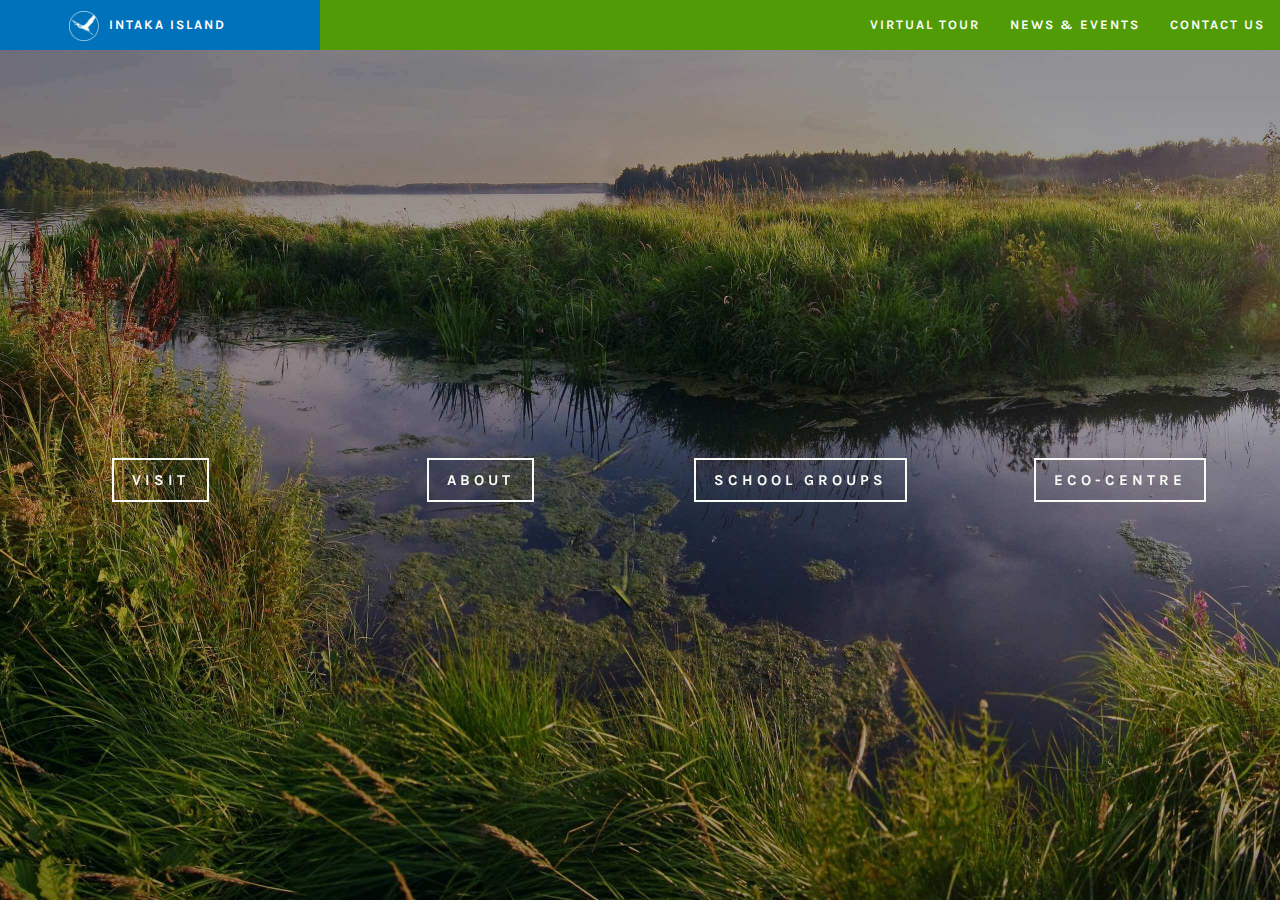
==== index.html @ e0f2b8c0 "update content" ====
<!DOCTYPE html>
<html lang="en">
<head>
  <meta charset="UTF-8">
  <title>Intaka</title>
  <link rel="stylesheet" href="main.min.css">
  <link href="//fonts.googleapis.com/css?family=Montserrat:700|Karla:400,400italic,700,700italic" rel="stylesheet">
  <meta name="viewport" content="width=device-width, initial-scale=1">
  <meta name="description" content="SITE DESCRIPTION HERE">
</head>
<body>
  <nav class="navbar navbar-inverse navbar-fixed-top site-nav" id="main-navbar">
    <div class="container-fluid">
      <div class="navbar-header">
        <a href="#" class="navbar-brand">
          <img src="images/navbar-logo.png" style="width:30px; height: auto; display: inline;  margin: -5px 5px;" alt="">
          Intaka Island
        </a>
      </div>
      <ul class="nav navbar-nav navbar-right">
        <li><a href="#virtual-tour" data-open-pane="visit-pane">Virtual Tour</a></li>
        <li><a href="#" data-open-pane="news-pane" id="link-news-and-events">News &amp; Events</a></li>
        <li><a href="#about-contact-us" data-open-pane="about-pane">Contact Us</a></li>
      </ul>
    </div>
  </nav>

  <div class="overflow-wrapper">
    <div class="no-scroll" id="scroll-wrapper">
      <div class="pane first-pane"  id="visit-pane">
<a class="back-to-main-menu" href="#">
  <img src="images/icon-back.png" class="icon-back" alt="">
  Back to main menu
</a>
<h2 class="pane-title-block">
  <img src="images/icon-prev.png" class="paging-icons prev" alt="" width="16" height="27">
  <a href="#">Visit</a>
  <img src="images/icon-next.png" class="paging-icons next" alt="" width="16" height="27">
</h2>
<div class="pane-content">
  <h3><a href="#information">Visitors Info</a></h3>
  <ul>
    <li><a href="#operating-hours">Operating Hours</a></li>
    <li><a href="#fees">Fees</a></li>
    <li><a href="#directions">Directions</a></li>
  </ul>
  <h3><a href="#become-a-member">Become a member</a></h3>
  <ul>
    <li><a href="#member-intro">Introduction</a></li>
    <li><a href="#application">Application Form</a></li>
  </ul>
  <h3><a href="#virtual-tour">Virtual Tour</a></h3>
  <h3><a href="#things-to-do">Things to Do</a></h3>
  <ul>
    <li><a href="#boat-trips">Boat Trips</a></li>
    <li><a href="#floating-island">Floating Island</a></li>
    <li><a href="#lapa">Lapa</a></li>
    <li><a href="#bird-mountain">Bird Mountain</a></li>
    <li><a href="#bird-hides">Bird Hides</a></li>
    <li><a href="#indigenous-garden">Indegenous Garden</a></li>
  </ul>
</div>
      </div>
      <div class="pane second-pane" id="about-pane">
<a class="back-to-main-menu" href="#">
  <img src="images/icon-back.png" class="icon-back" alt="">
  Back to main menu
</a>
<h2 class="pane-title-block">
  <img src="images/icon-prev.png" class="paging-icons prev" alt="" width="16" height="27">
  <a href="#">About</a>
  <img src="images/icon-next.png" class="paging-icons next" alt="" width="16" height="27">
</h2>
<div class="pane-content">
  <h3><a href="#about-history">History</a></h3>
  <h3><a href="#about-intaka-trust">Intaka Trust</a></h3>
  <h3><a href="#about-sustainability">Sustainability</a></h3>
  <h3><a href="#about-contact-us">Contact Us</a></h3>
  <h3><a href="#about-map">Map</a></h3>
</div>

      </div>
      <div class="pane third-pane"  id="school-groups-pane">
<a class="back-to-main-menu" href="#">
  <img src="images/icon-back.png" class="icon-back" alt="">
  Back to main menu
</a>
<h2 class="pane-title-block">
  <img src="images/icon-prev.png" class="paging-icons prev" alt="" width="16" height="27">
  <a href="#">School Groups</a>
  <img src="images/icon-next.png" class="paging-icons next" alt="" width="16" height="27">
</h2>
<div class="pane-content">
  <h3><a href="#school-groups-main">What we offer</a></h3>
</div>
      </div>
      <div class="pane fourth-pane" id="eco-centre-pane">
<a class="back-to-main-menu" href="#">
  <img src="images/icon-back.png" class="icon-back" alt="">
  Back to main menu
</a>
<h2 class="pane-title-block">
  <img src="images/icon-prev.png" class="paging-icons prev" alt="" width="16" height="27">
  <a href="#eco-centre-main">Eco-centre</a>
  <img src="images/icon-next.png" class="paging-icons next" alt="" width="16" height="27">
</h2>
<div class="pane-content">
  <h3>Functions</h3>
  <ul>
    <li><a href="#eco-centre-main">Venue Hire</a></li>
    <li><a href="#eco-centre-main">Venues Information</a></li>
    <li><a href="#eco-centre-main">Protocol &amp; Guidelines</a></li>
    <li><a href="#eco-centre-main">Pricing &amp; Contact</a></li>
  </ul>
  <h3>Donate</h3>
  <ul>
    <li><a href="#make-a-donation">Intaka Trust</a></li>
    <li><a href="#make-a-donation">Information</a></li>
  </ul>
</div>
      </div>
      <div class="pane fifth-pane"  id="environment-pane">
<a class="back-to-main-menu" href="#">
  <img src="images/icon-back.png" class="icon-back" alt="">
  Back to main menu
</a>
<h2 class="pane-title-block">
  <img src="images/icon-prev.png" class="paging-icons prev" alt="" width="16" height="27">
  <a href="#environment-main">Environment</a>
  <img src="images/icon-next.png" class="paging-icons next" alt="" width="16" height="27">
</h2>
<div class="pane-content">
  <h3><a href="#environment-main">Environmental</a></h3>
  <h3><a href="#environmental-management-plan">Environmental Management Plan</a></h3>
  <h3><a href="#water-cycles-and-functions">Water Cycles and Functions</a></h3>
  <ul>
    <li><a href="#cell-one-and-two">Cells 1 &amp; 2</a></li>
    <li><a href="#cell-three">Cell 3</a></li>
    <li><a href="#cell-four">Cell 4</a></li>
  </ul>
  <h3><a href="#environment-plants">Plants</a></h3>
  <h3><a href="#environment-birds">Birds</a></h3>
</div>

      </div>
      <div class="pane sixth-pane" id="news-pane">
<a class="back-to-main-menu" href="#">
  <img src="images/icon-back.png" class="icon-back" alt="">
  Back to main menu
</a>
<h2 class="pane-title-block">
  <a href="#">News</a>
</h2>
<div class="pane-content">

  News pane content

</div>
      </div>
    </div>
  </div>

  <div class="content-pane">
    <div class="content-backdrop"></div>
    <div class="menu-cover">
      <a href="#">
        <img src="images/navbar-logo-collapsed.png" alt="Return Home" class="collapsed-navbar-icon" title="Return Home">
      </a>
      <p><a href="#" id="expand-menu-link">Menu<br>
      <img src="images/icon-menu-50x50.png" class="menu-icon" alt=""></a></p>
    </div>
    <div class="content-wrapper" id="visit-content">
<!-- (p>lorem)*20 -->
<section class="information-section">
  <h2 id="information">Visitors Information</h2>
  <h3 id="operating-hours">Operating Hours</h3>
  <p class="narrower">Intaka Island is open to visitors and groups 364 days a year (closed on 25 December).</p>
  <div style="position: relative; height: 200px; width: 100%;">
    <img src="images/parallax-1.png" class="parallax-1" data-stellar-ratio="0.8" alt="">
  </div>
  <div class="narrow">
    <div class="row" style="position: relative;">
      <img src="images/sun.png" data-stellar-ratio="0.8" class="parallax-sun" data-stellar-vertical-offset="400" alt="">
      <img src="images/snowflake.png" data-stellar-ratio="0.8" class="parallax-snowflake" data-stellar-vertical-offset="400" alt="">
      <div class="summer">
        <h4>Summer</h4>
        <p class="time">7.30 - 19.00</p>
        <p class="date">Oct - Apr</p>
      </div>
      <div class="winter">
        <h4>Winter</h4>
        <p class="time">7.30 - 17.30</p>
        <p class="date">May - Sep</p>
      </div>
    </div>
  </div>
  <h3 id="fees">Entrance Fees</h3>
  <section class="entrance-fees-text">
    <div class="wide">
      <span class="pull-right table-title">add Boat Ride</span>
      <span class="table-title">Day Visitors:</span>
    </div>
    <div class="wide">
      <div class="pricing">
        <p>Adult <span class="price">R14.00</span></p>
        <p>Children (under 12 years) <span class="price">R8.50</span></p>
        <p>Pensioners <span class="price">R8.50</span></p>
      </div>
      <div class="helper-column">
        <p><span class="price">R40.00</span></p>
        <p><span class="price">R30.00</span></p>
        <p><span class="price">R30.00</span></p>
      </div>
    </div>
    <div class="wide">
      <span class="table-title">School Groups:</span>
    </div>
    <div class="wide">
      <div class="pricing">
        <p>Adult<span class="price">R40.00</span></p>
        <p>Children (under 12 years)<span class="price">R30.00</span></p>
        <p>Pensioners<span class="price">R30.00</span></p>
      </div>
      <p><a href="#">Download the pricelist for later use</a></p>
      <p>(includes annual membership)</p>
    </div>
  </section>
  <h2 id="directions" class="text-blue">Map</h2>
  <div style="position: relative; width: 100%; height: 90px; top: -90px;">
    <img src="images/compass.png" class="parallax-2" data-stellar-ratio="1.8" data-stellar-vertical-offset="400" alt="">
  </div>
  <div class="map-container">
    <span class="parallax-w"
      data-stellar-ratio="0.8"
      data-stellar-vertical-offset="0"
    >W</span>
    <iframe src="map.html" frameborder="0" style="height: 424px; width: 755px; margin-left: auto; margin-right: auto;"></iframe>
    <span class="parallax-e"
      data-stellar-ratio="0.8"
      data-stellar-vertical-offset="0"
    >E</span>
  </div>
  <p class="narrower"><a href="#" class="pull-right">Download PDF map</a> <a href="#">Go to Google Maps</a></p>
</section>
<h2 id="become-a-member" class="member-text">Become a Member</h2>
<div style="position: relative; margin-top: -280px; margin-bottom: 160px;">
  <img src="images/fish.png" class="parallax-3"  data-stellar-ratio="1.3" alt=""
    data-stellar-vertical-offset="0"
  >
</div>
<div class="row member-row" style="max-width: 900px; margin-left: auto; margin-right: auto;">
  <img src="images/parallax-pencil-80x79.png" alt="" class="parallax-pencil"
    data-stellar-ratio="0.8"
    data-stellar-vertical-offset="150"
  >
  <div class="col-sm-12 col-sm-push-2">
    <h3 class="member-text text-right" id="application">Application</h3>
    <div class="">
      <form action="/" class="form-horizontal">
        <div class="form-group">
          <!-- <label for="member-name" class="col-sm-5 control-label">Name</label> -->
          <div class="col-sm-30">
            <input type="text" class="form-control" id="member-name" placeholder="Name">
          </div>
        </div>
        <div class="form-group">
          <!-- <label for="member-email" class="col-sm-5 control-label">Email</label> -->
          <div class="col-sm-30">
            <input type="email" class="form-control" id="member-email" placeholder="Email">
          </div>
        </div>
        <div class="form-group">
          <!-- <label for="member-phone" class="col-sm-5 control-label">Phone</label> -->
          <div class="col-sm-30">
            <input type="text" class="form-control" id="member-phone" placeholder="Phone (optional)">
          </div>
        </div>
        <div class="form-group">
          <div class="col-sm-15 col-sm-push-15">
            <button class="btn btn-block btn-success btn-lg">Send</button>
          </div>
        </div>
      </form>
    </div>

  </div>
  <div class="col-sm-12 col-sm-push-4">
    <h3 class="member-text text-left" id="member-intro">Tell me more</h3>
    <p class="member-text text-left">Lorem ipsum dolor sit amet, consectetur adipisicing elit. Error doloremque iure distinctio voluptate, provident sint? Asperiores facilis suscipit modi temporibus adipisci unde libero nesciunt! Quidem, numquam, deserunt. Dolor, cupiditate in.</p>
  </div>
  <img src="images/parallax-face-71x71.png" alt="" class="parallax-face"
    data-stellar-ratio="0.8"
    data-stellar-vertical-offset="150"
  >
</div>
<h2 id="virtual-tour" class="text-green">Virtual Tour</h2>
<div class="virtual-tour-wrapper">
  <img src="images/parallax-virtual-17x156.png" class="parallax-virtual" alt=""
    data-stellar-ratio="0.8"
    data-stellar-vertical-offset="150"
  >
  <img src="images/parallax-eye-115x66.png" alt="" class="parallax-eye"
    data-stellar-ratio="0.8"
    data-stellar-vertical-offset="150"
  >
  <a href="#"><img src="images/virtual-tour-placeholder.jpg" alt="" class="img-responsive">
  Click to experience the full tour</a>
</div>
<h2 id="things-to-do" class="text-yellow-dark" style="margin-top: 100px;">Things<br>to Do</h2>
<div style="position: relative; margin-top: -276px; margin-bottom: 50px;">
  <img src="images/duiker.png" class="parallax-duiker" data-stellar-ratio="1.3" data-stellar-vertical-offset="400" alt="">
</div>
<div class="row things-content">
  <img src="images/parallax-oars-127x117.png" class="parallax-oars" alt=""
    data-stellar-ratio="0.8"
    data-stellar-vertical-offset="150"
  >
  <img src="images/parallax-bird-172x118.png" class="parallax-bird" alt=""
    data-stellar-ratio="0.8"
    data-stellar-vertical-offset="150"
  >
  <img src="images/parallax-trees-137x116.png" class="parallax-trees" alt=""
    data-stellar-ratio="0.8"
    data-stellar-vertical-offset="150"
  >
  <div class="col-sm-8 col-sm-push-6" style="position: relative;">
    <div style="position: relative; height: 216px; width: 100%;">
      <img src="images/bird-island-432x432.png" class="parallax-things-icon" data-stellar-ratio="1.1" alt="">
    </div>
    <h3 id="bird-mountain" class="text-red">Bird Mountain</h3>
    <p>Lorem ipsum dolor sit amet, consectetur adipisicing elit. Voluptatibus nam quisquam quos nulla praesentium maxime excepturi, itaque ad perferendis mollitia. Fuga, reiciendis soluta! Dignissimos voluptatibus maxime dolor ab possimus, animi!</p>
    <h3 id="floating-island" class="text-blue">Floating Island</h3>
    <p>Lorem ipsum dolor sit amet, consectetur adipisicing elit. Officia consequatur consequuntur exercitationem laborum culpa, tenetur cum nulla. Reprehenderit, ut! Nemo quod, porro iste nam vero voluptates. Ducimus unde commodi dolor.</p>
    <div style="position: relative; height: 216px; width: 100%;">
      <img src="images/gardens-432x432.png" class="parallax-things-icon" data-stellar-ratio="1.1" alt="">
    </div>
    <h3 id="indigenous-garden" class="text-green">Indigenous Garden</h3>
    <p>Lorem ipsum dolor sit amet, consectetur adipisicing elit. Vitae mollitia est cumque corrupti architecto pariatur ipsum repellendus obcaecati, praesentium, omnis necessitatibus aliquam possimus adipisci, at ut suscipit commodi saepe error.</p>
  </div>
  <div class="col-sm-8 col-sm-push-8" style="position: relative;">
    <h3 id="boat-trips" class="text-blue">Boat Trips</h3>
    <p>Lorem ipsum dolor sit amet, consectetur adipisicing elit. Eius itaque facilis, cupiditate illum laudantium labore, similique ratione ab vero nobis! Maxime quas possimus beatae delectus expedita in perspiciatis veritatis natus.</p>
    <div style="position: relative; height: 216px; width: 100%;">
      <img src="images/boat-trip-432x432.png" class="parallax-things-icon" data-stellar-ratio="1.1" alt="">
    </div>
    <h3 id="lapa" class="text-green">Lapa</h3>
    <p>Lorem ipsum dolor sit amet, consectetur adipisicing elit. Incidunt quis illum sequi, deleniti nulla repudiandae sint quo cupiditate temporibus laborum debitis aspernatur esse, alias. Quisquam illum, saepe placeat iure sapiente?</p>
    <h3 id="bird-hides" class="text-red">Bird Hides</h3>
    <p>Lorem ipsum dolor sit amet, consectetur adipisicing elit. Harum sint aspernatur, sed, voluptatem nostrum soluta quia quidem officia repudiandae eveniet atque maxime error debitis consequatur, enim odio quod. Quia, ipsa.</p>
    <div style="position: relative; height: 216px; width: 100%;">
      <img src="images/bird-hides-432x432.png" class="parallax-things-icon" data-stellar-ratio="1.1" alt="">
    </div>
  </div>
</div>

<a href="#" class="back-to-top">Back to the top</a>
    </div>
    <div class="content-wrapper" id="about-content">
<h2 class="lighter-blue-text">About</h2>
<div class="row">
  <div class="col-sm-8 col-sm-push-6">
    <p class="text-left yellow-text">Intaka Island, an award-winning 16 hectare wetlands and bird sanctuary, is home to 177 species of indigenous fynbos plants and 120 bird species. <em>Intaka</em> &ndash; which means 'bird' in Xhosa &ndash; is a unique example of nature conservation and urban development co-existing in harmony. Apart from its environmental significance, the area offers a place of solace to take a stroll, relax, and get away from the hustle and bustle of everyday life</p>
    <div style="position: relative;">
      <img src="images/about-background-bird-772x1368.png" alt="" width="386" height="684" style="position: relative; right: 3em;" data-stellar-ratio="0.9">
    </div>
  </div>
  <div class="col-sm-9 col-sm-push-8">
    <div style="position: relative;">
      <img src="images/about-main-614x614.png" alt="" width="307" height="307" data-stellar-ratio="1.1" style="position: relative;">
    </div>
    <div class="about-aims">
      <div style="position: relative; text-align: center;">
        <img src="images/about-icon-backpack-133x132.png" alt="" width="66" height="66" style="position: absolute; top: 50px; right: -150px;" data-stellar-ratio="0.8">
        <img src="images/about-icon-flower.png" alt="" width="74" height="58" style="position: absolute; top: 150px; right: -150px;" data-stellar-ratio="0.85">
      </div>
      <h4>The aims of Intaka are to:</h4>
      <ul>
        <li>Conserve a rare and threatened vegetation type</li>
        <li>Conserve a rare type of wetland habitat</li>
        <li>Provide a habitat for birds, especially breeding water birds</li>
        <li>Clean the water in the network of canals at Century City</li>
        <li>Provide Century City with a beautiful and healthy &lsquo;green lung&rsquo;</li>
        <li>Provide a recreational and educational amenity</li>
      </ul>
    </div>
  </div>
</div>
<h2 id="about-history" class="orange-text">History</h2>
<p class="narrow yellow-text">When the development of Century City began in 1996, the 250 hectare area was largely covered by invasive alien vegetation (mainly Port Jackson acacias) and a number of degraded wetlands. A large number of water birds used one of these wetlands and the surrounding flooded vegetation as a breeding site.</p>
<div class="slider-container">
  <img src="images/about-slider-1359x506.jpg" alt="" width="700" height="253">
</div>
<div class="row yellow-text">
  <div class="col-sm-8 col-sm-push-6">
    <p class="text-left">In the environmental impact assessment (EIA) which preceded development, it was recommended that a multi-purpose nature reserve be created in the centre of Century City. The Century City property developer decided to do this, both as a contribution to conservation and to create an attractive and functional wetland for the Century City environment. Intaka Island is the result and it represents a uniquely successful union of conservation and property development. </p>
  </div>
  <div class="col-sm-8 col-sm-push-8">
    <p class="text-left">Intaka Island received Voluntary Conservation Status from Cape Nature in October 2006 and the construction of an Environmental Education Centre was completed in 2010. Intaka Island and Eco-Centre now plays host to a range of visitors ranging from pensioners and school groups to corporate training functions and birthday parties.</p>
  </div>
</div>
<h2 id="about-intaka-trust" class="text-yellow-dark">Intaka Trust</h2>
<div class="row">
  <div class="col-sm-20 col-sm-push-5">
    <div class="row yellow-text text-left">
      <div class="col-sm-10">
        <p>The Trust was established inter alia as the fund-raising vehicle for both the construction of the Eco-Centre as well as its ongoing operational costs. It has been approved by South African Revenue Service (SARS) as a Public Benefit Organisation enabling it to issue Section 18A certificates to all donors and sponsors.</p>
        <p>The Trust runs a number of environmental education programmes out of its newly constructed multi-functional Eco-Centre. Intaka Island is rapidly becoming known as an exciting environmental education destination with 13 321 visitors passing through the Eco-Centre during the initial start up year of operation (2011) which included 77 school groups from 65 different schools.</p>
        <p>The construction of the Intaka Island Eco-Centre started in early 2010 and obtained widespread stakeholder support, from the CCPOA Board of Directors, Century City based corporates, including the Rabie Property Group, and the broader community. The construction costs of this modern, energy conscious, enviro-friendly green educational building was funded by donations of financial contributions, building materials and professionals time from environmentally conscious corporates and individuals. The Eco-Centre was completed in October 2010 and includes an assembly area, an educational activity room, reception, ablution and catering facilities, as well as an outdoor sustainable living classroom.</p>
      </div>
      <div class="col-sm-20">
        <img src="images/about-intaka-trust-1193x771.jpg" alt="" style="margin-bottom: 1em; max-width: 100%;">
        <div class="row">
          <div class="col-sm-15">
            <p>A team of 9 staff have been employed to run the Eco-Centre and its related programmes and activities. The team comprises an Eco-Centre Co-ordinator, a receptionist, three field rangers, a cleaner, two boat skippers and a rope hand. It will be necessary to grow this team as the take-up of the existing programmes increases and the programme offering expands.</p>
            <p>The establishment of the team has been an exciting opportunity to create jobs, empower and upskill people. For example, two of our three field rangers were previously security guards responsible for monitoring the entrance to the Intaka Island Nature Reserve. They displayed an interest in the environment and were offered employment as field rangers. They have successfully completed a number of training courses which has qualified them as guides and empowered them to conduct tours of the Eco-Centre and Intaka Island. They are also fully competent to run all the primary have successfully completed a number of training courses which has</p>
          </div>
          <div class="col-sm-15">
            <p>qualified them as guides and empowered them to conduct tours of the Eco-Centre and Intaka Island. They are also fully competent to run all the primary school educational programmes which includes bird and plant identification, water quality experiments, energy self sufficiency and natural resource recycling demonstrations, etc.</p>
            <p>A further example is the employment, empowerment and upskilling of two general labourers who have undergone training and obtained their boat skippers licences. They are now fully competent to skipper our two launch boats which take visitors on a tour of the 8km’s of canals around Intaka Island. They also provide commentary during the boat ride sharing relevant information pertaining to both the surrounding natural and urban environments. A third labourer has been employed as a rope hand on the boats and will be undergoing training for his skippers licence during the course of the year.</p>
          </div>
        </div>
      </div>
    </div>

  </div>
</div>
<h2 id="about-sustainability" class="text-green">Sustainability</h2>
<p class="narrow yellow-text">This multi-functional Environmental Education Centre accommodating groups of up to 75 at any one time, includes an assembly area, educational activity centre, reception, catering and ablution facilities.</p>
<div class="row">
  <div class="col-sm-6 col-sm-push-6">
    <div style="position: relative;">
      <img src="images/about-icon-a.png" alt="" width="216" height="216" style="position: relative;" data-stellar-ratio="1.1">
      <img src="images/about-icon-aqua-133x133.png" alt="" width="66" height="66" style="position: absolute; display: block; margin-top: 3em; left: 130px;" data-stellar-ratio="0.85">
      <img src="images/about-icon-plant-147x103.png" alt="" width="73" height="51" style="position: absolute; display: block; left: 40px; top: 330px;" data-stellar-ratio="0.8">
    </div>
  </div>
  <div class="col-sm-8 col-sm-push-8">
    <div class="sustainability-exhibits text-green text-left">
      <h3>The eco-centre boasts a range of sustainability exhibits, these include:</h3>
      <ul>
        <li>BioGas Digester</li>
        <li>Grey water</li>
        <li>Rain Water Hasvesting</li>
        <li>Black Water Treatment</li>
        <li>Earthworm Farm</li>
        <li>Composters</li>
        <li>Polywood Amphitheatre</li>
        <li>Waste Recycling</li>
        <li>Wind Turbines</li>
        <li>Solar Geyser</li>
        <li>Hydro Power</li>
        <li>Photo Voltaic Panels</li>
      </ul>
    </div>
  </div>
</div>
<h2 id="about-contact-us" class="text-red">Contact Us</h2>
<div class="row text-red">
  <div class="col-sm-8 col-sm-push-6">
    <div class="enquiry-container">
      <h3>Quick Enquiry</h3>
      <form action="/">
        <div class="form-group"><input type="text" class="form-control" placeholder="Name"></div>
        <div class="form-group"><input type="email" class="form-control" placeholder="Email"></div>
        <div class="form-group"><input type="text" class="form-control" placeholder="Phone (optional)"></div>
        <button class="contact-form-send btn btn-success btn-lg pull-right">Send</button>
      </form>
    </div>
  </div>
  <div class="col-sm-8 col-sm-push-8 text-left">
    <h3>General</h3>
    <p><strong>Contact Person:</strong> Melissa February</p>
    <p><strong>Contact Number:</strong> 021 552 6889</p>
    <p><strong>Email:</strong> melissa@intaka.co.za</p>
    <h3>Environmental</h3>
    <p><strong>Contact Person:</strong> Alan Liebenberg</p>
    <p><strong>Contact Number:</strong> 021 552 6889</p>
    <p><strong>Email: </strong>alanl@centurycity.co.za</p>
    <h3>Education &amp; Eco&#8209;centre</h3>
    <p><strong>Contact Number:</strong> 021 552 6889</p>
    <p><strong>Email:</strong> info@intaka.co.za</p>
  </div>
</div>
<h2 id="about-map" class="lighter-blue-text">Map</h2>
<img src="images/about-icon-map-155x190.png" alt="" width="77" height="95" style="margin-top: -3em;">
<iframe src="map.html" frameborder="0" style="height: 424px; width: 755px; margin: 3em auto; display: block;"></iframe>
<p class="lighter-blue-text">Longitude and Latitude of Intaka Island: -33.888015, 18.513004</p>
<p><a href="#">Download PDF map with directions</a></p>

<a href="#" class="back-to-top">Back to the top</a>

    </div>
    <div class="content-wrapper school-content" id="school-groups-content">
<section id="what-we-offer-section">
  <h2 id="school-groups-main" class="lighter-blue-text">School Groups</h2>
  <div class="narrower yellow-text">
    <p>With the ever growing population and the increasing demands we place on the Earth’s limited resources - it is of great importance that both young and old are exposed to concepts such as sustainability, ecosystems and the importance of biodiversity. Intaka Island is an exciting 16 hectare outdoor environmental education classroom where learning comes naturally. The Eco-Centre is the heart from which many of our education initiatives radiate.</p>
    <p>Here at Intaka Island we welcome school groups, eco clubs, garden clubs or any other interested group to come partake in the educational programs on offer. The programs are tailor made to suite the needs, age and size of the group as well as the time available for the visit. A typical visit would entail an orientation talk, a walk around the island, a ride on the Intaka Ferry and one other educational activity of the visiting educator’s choice.</p>
  </div>
  <img src="images/school-groups-a-432x432.png" alt="" class="parallax-floater parallax-school-a" data-stellar-ratio="1.1">
  <img src="images/school-groups-b-432x432.png" alt="" class="parallax-floater parallax-school-b" data-stellar-ratio="1.1">
  <h2 id="what-we-offer-schools" class="orange-text">What we offer</h2>
  <img src="images/school-groups-what-we-offer.jpg" alt="" width="755" height="412">
  <h3 class="orange-text">Age and curriculum relevant<br>education programs</h3>
  <div class="row">
    <div class="col-sm-8 col-sm-push-7 yellow-text">
      <p class="text-left">Programs are tailor-made to accommodate the individual school's needs and can serve to:</p>
      <ul class="school-list">
        <li>Supplement your teaching.</li>
        <li>Act as a point of departure for starting a new section of work.</li>
        <li>Incorporate into continuous assessment by making use of worksheets provided by us and checked by you!</li>
      </ul>
    </div>
    <div class="col-sm-8 col-sm-push-5">
      <img src="images/school-groups-c-432x432.png" alt="" class="parallax-floater" data-stellar-ratio="1.1">
    </div>
  </div>
  <div class="school-programs">
    <img src="images/school-groups-bus-icon.png" alt="" class="school-bus-icon" data-stellar-ratio="0.8">
    <img src="images/school-groups-microscope-icon.png" alt="" class="school-microscope-icon" data-stellar-ratio="0.8">
    <p class="yellow-text narrower">Programs are created under the guidence of an experienced and qualified educator, keeping in mind the focus of the curriculum (including CAPS) for each age group. The topics that creep up across the grades and where we can best supplement your classroom are:</p>
  </div>
  <dl class="school-programs-topics orange-text">
    <dt>Energy</dt>
    <dd>types, sources and energy transformation, electricity</dd>
    <dt>Ecosystems</dt>
    <dd>habitats, adaptations, food chains and webs</dd>
    <dt>Water</dt>
    <dd>water cycle, waste management, testing and purification</dd>
    <dt>Wetland ecology</dt>
    <dd>cycling of water through wetland, typical habitats, animals and vegetation</dd>
    <dt>Sustainability</dt>
    <dd>discussion on human impact on environment, recycling, waste management and alternative energy sources</dd>
  </dl>
  <h3 class="text-green">Age and curriculum relevant education programs</h3>
  <p class="yellow-text narrow">Our fully equipped Eco- Centre provides the perfect venue for a structured full day workshop for your newly elected leadership bodies, e.g. monitors, RCL and prefects.</p>
</section>

<a href="#" class="back-to-top">Back to the top</a>
    </div>
    <div class="content-wrapper" id="eco-centre-content">
<section id="eco-centre-section">
  <h2 id="eco-centre-main" class="orange-text">Eco Centre</h2>
  <div class="row">
    <div class="col-sm-10">
      <img src="images/eco-icon-hat.png" alt="" width="55" height="48" data-stellar-ratio="0.8" style="position: relative;">
    </div>
    <div class="col-sm-10">
      <img src="images/eco-centre-main.png" alt="" width="313" height="313">
    </div>
    <div class="col-sm-10">
      <img src="images/eco-icon-globe.png" alt="" width="45" height="54" data-stellar-ratio="0.8" style="position: relative;">
    </div>
  </div>
  <h3 class="orange-text">The main point of arrival</h3>
  <div class="row">
    <div class="col-sm-10"><img src="images/eco-centre-a.png" alt="" height="216" width="216" data-stellar-ratio="1.1" style="position: relative;"></div>
    <div class="col-sm-10 yellow-text">
      <p>This multi-functional Environmental Education Centre accommodating groups of up to 75 at any one time, includes an assembly area, educational activity centre, reception, catering and ablution facilities.</p>
      <p>Aside from meeting enviro-educational needs as well as showcasing to our visitors sustainable living best practices which optimise energy and natural resource efficiencies, the Eco-Centre is also the ideal workshop facility.</p>
    </div>
    <div class="col-sm-10"><img src="images/eco-centre-b.png" alt="" height="216" width="216" data-stellar-ratio="1.1" style="position: relative;"></div>
  </div>
  <img src="images/eco-centre-secondary.jpg" alt="" width="755" height="412" style="margin-top: 2em; margin-bottom: 5em;">
  <h3 class="text-green">Being fundamentally an environmental facility, the venue is available to be used for the following</h3>
  <div class="row">
    <div class="col-sm-8 col-sm-push-6">
      <ul class="eco-list yellow-text">
        <li>Environmental Education training and Corporate Training partnerships (sustainable living)</li>
        <li>Presentation and meeting venue for environmental clubs and groups "Creative Hub" - intellectual presentations, motivational talks, networking forums etc</li>
        <li>Adult education - photography, language, crafts etc<br>Corporate and Community social responsibility functions and events<br><br>Sponsor's functions - promotions and launches</li>
      </ul>
      <a href="#" class="btn btn-md eco-button">Venue Price List</a>
    </div>
    <div class="col-sm-8 col-sm-push-8">
      <img src="images/eco-centre-c.png" alt="" width="216" height="216" data-stellar-ratio="1.1" style="position: relative; top: 75px;">
    </div>
  </div>
  <div class="row">
    <div class="col-sm-8 col-sm-push-6">
      <img src="images/eco-icon-pps.png" alt="" width="51" height="51" style="position: relative; top: 75px;" data-stellar-ratio="0.8">
      <img src="images/eco-icon-projector.png" alt="" width="63" height="30" style="position: relative; top: 150px; left: 20px;" data-stellar-ratio="0.85">
    </div>
    <div class="col-sm-8 col-sm-push-8">
      <img src="images/eco-duck-1.png" alt="" width="342" height="333" data-stellar-ratio="1.2" style="position: relative; top: -40px; left: -40px;">
    </div>
  </div>
  <h3 class="yellow-text">There are a range of other venues and functions options available on Intaka Island, these include:</h3>
  <div class="row">
    <div class="col-sm-7 col-sm-push-7 eco-block eco-venue-hire-block">
      <h4 class="heading">Intaka Island sleep over<br>for school groups</h4>
      <a href="#" class="btn btn-md cta btn-block">Hire Venue</a>
    </div>
    <div class="col-sm-7 col-sm-push-9 eco-block eco-pricing-block">
      <h4 class="heading">Intaka Island<br>educational lapa</h4>
      <a href="#" class="btn btn-md cta btn-block">Pricing</a>
    </div>
  </div>
  <div class="row" style="padding-top: 3em; padding-bottom: 7em;">
    <div class="col-sm-18 col-sm-push-6">
      <p class="yellow-text">Visitors can park in the parking area to the north of the island and then cross onto the island via a bridge across the Circular Canal. Just over the bridge is the Intaka Island Environmental Education Centre where you can obtain your entrance ticket, meet your guide and pick up basic tour info and pamphlets for Intaka.</p>
    </div>
  </div>
</section>
<section id="make-a-donation">
  <h2 class="text-green">Make a Donation</h2>
  <div style="position: relative;">
    <img src="images/eco-icon-donate.png" alt="" width="110" height="68" style="position: relative;" data-stellar-ratio="1.1">
  </div>
  <div class="row">
    <div class="col-sm-14 col-sm-push-8">
      <p class="yellow-text" style="margin-top: 3em;">We are constantly striving to improve our facilities and expand our outreach programs to underprivileged schools and organisations. If you would like a make a donation to assist in making our dream a reality please do so here.</p>
      <a href="#" class="donate">Donate</a>
      <p class="text-green">As a donor your name will be added to the donors list on our website as well as our donors board at the Intaka Island Eco-Centre.</p>
    </div>
  </div>
</section>

<a href="#" class="back-to-top">Back to the top</a>
    </div>
    <div class="content-wrapper" id="environment-content">
<h2 id="environment-main" class="text-green"
  style="margin-bottom: 80px;"
>Environmental</h2>
<div class="row yellow-text text-left">
  <div class="col-sm-8 col-sm-push-6">
    <img src="images/env-beetle-574x574.png" alt="" width="337" height="337" style="margin-bottom: 2em; position: relative; top: -30px; left:-30px;" data-stellar-ratio="1.1">
    <p>The Western half of Intaka Island is made up of constructed wetlands which mainly serve the needs for water purification, habitat for breeding water birds, and the recreation and education of visitors. The Eastern half consists of seasonal pans and sand plain fynbos which are both rare habitat types in great need of conservation. The management approach to these two areas needs to be different in order to meet their objectives.</p>
    <p>The Century City Property Owner’s (CCPOA) manage Intaka Island and is monitored and guided by the Intaka Island Blouvlei environmental committee. </p>
  </div>
  <div class="col-sm-8 col-sm-push-8">
    <p>This committee is made up of representatives of the CCPOA, the environmental manager, Mr. Alan Liebenberg, and various environmental specialists which include the chairperson from CSIR, a botanist, an ornithologist, an environmental manager from the City Of Cape Town, a member from Cape Nature and a member representing a friends group.</p>
    <div style="position: relative;">
      <img src="images/env-tadpole-857x502.png" alt="" width="428" height="251" style="position: relative; left: -80px; top: 20px; margin: 2em;" data-stellar-ratio="1.1">
    </div>
    <p>This group meets on a monthly basis and provides their expertise in the implementation of the EMP for Intaka Island.</p>
    <div style="position: relative;">
      <img src="images/env-icon-backpack-133x132.png" alt="" width="66" height="66" style="position: relative; left: -40px; top: 50px;" data-stellar-ratio="0.8">
      <img src="images/env-icon-flower-148x117.png" alt="" width="74" height="58" style="position: relative; left: 40px;" data-stellar-ratio="0.85">
    </div>
  </div>
</div>
<h2 id="environmental-management-plan" class="orange-text">Environmental Management Plan</h2>
<div style="position: relative; margin-top: -380px; margin-bottom: 110px;">
  <img src="images/env-butterfly-1187x590.png" alt="" data-stellar-ratio="1.3" width="594" height="295" style="position:relative; top: 80px;">
</div>
<div>
  <div style="position: relative;">
    <img src="images/env-icon-clipboard.png" alt="" style="position: absolute; left: 10%; top: 60px;" width="48" height="57" data-stellar-ratio="0.8">
    <img src="images/env-icon-log.png" alt="" style="position: absolute; right: 10%; top: 60px;" width="48" height="57" data-stellar-ratio="0.8">
  </div>
  <p class="narrow yellow-text">The setting aside of land for a nature reserve is only the first step in a conservation process. The next step is to draw up an environmental management plan (EMP), which is a working document and is regularly updated. Intaka Island had EMPs for the construction and development phases of the reserve, and now has a relatively new EMP for the operational phase. The bulk of the EMP relates to 10 explicit environmental goals which cover the aims of Intaka Island.</p>
</div>
<p class="yellow-text" style="margin-top: 3em;">for the full environmental plan</p>
<a href="#" class="emp-plan-cta">please click here</a>
<h2 id="water-cycles-and-functions" class="lighter-blue-text">Water cycles and functions</h2>
<div class="row yellow-text">
  <div class="col-sm-8 col-sm-push-6" style="position: relative;">
    <p class="text-left">Century City and the Intaka Island Wetlands and canals demonstrate how engineering and natural processes can be used to improve the conservation of water.</p>
    <p class="text-left">The south western half of Intaka Island was originally known as the sewe pannietjies before it was redesigned into four distinct ponds (called cells) with indigenous wetland vegetation. These constructed cells fulfil the natural role of a wetland which is to filter and clean water. The water from the 7km of canals that flow around.</p>
    <p class="text-left">Century City is pumped daily into the constructed wetlands through the four cells, where it is cleaned before being returned back into the canal system.</p>
    <div style="position: relative;">
      <img src="images/env-icon-a.png" alt="" width="216" height="216" data-stellar-ratio="1.1" style="position: relative; top: 20px;">
    </div>
    <h4 id="cell-three" class="orange-text text-left">Cell 3</h4>
    <p class="text-left">This cell is very different from the first two in that it is relatively large and deep, comprising mainly of open water. The reason for this is, to expose the water to wind which will aid in the oxygenation process and bacteria that break down nitrogenous compounds that flourish in this open water Cell 3 is also home to the award winning heronries (wooded islands), which were designed to encourage birds to roost and breed.</p>
    <div style="postion: relative;">
      <img src="images/env-fowl-1054x741.png" alt="" width="527" height="370" style="position: absolute; right: -40px;" data-stellar-ratio="0.9">
    </div>
  </div>
  <div class="col-sm-8 col-sm-push-8">
    <div style="position: absolute; text-align: left;">
      <img src="images/env-icon-ruler.png" alt="" width="72" height="72" data-stellar-ratio="0.8" style="position: relative; left: 80px;">
    </div>
    <img src="images/env-request-440x460.png" alt="" width="220" height="230" style="position: relative; left: 100px;">
    <img src="images/env-cell-map.png" alt="" width="307" height="307">
    <h4 id="cell-one-and-two" class="lighter-blue-text text-left">Cells 1 &amp; 2</h4>
    <p>The first two cells are dominated by dense cape reed beds (Phragmites).These fast-growing plants are capable of absorbing large amounts of phosphate and other nutrients, so starting the cleaning process. The surface area of the cell is quite large and shallow, so allows for the growth of the reeds and oxygen to re-enter the water. The reed beds also create a habitat for a large number of birds.</p>

    <div style="position: relative;">
      <img src="images/env-icon-b.png" alt="" width="216" height="216" data-stellar-ratio="1.1" style="position: relative; top: 20px;">
    </div>
    <h4 id="cell-four" class="lighter-blue-text text-left">Cell 4</h4>
    <p>The last cell is once again different from the other cells in that is a very shallow marshland, with high diversity of vegetation that adds a final step to the water “scrubbing” process, before the water re-enters the canal system.
    <br>&bull; The canal is approximately 7km long
    <br>&bull; canal average depth of 1.6m.
    <br>&bull; water flows by gravity though the wetlands for approximately 65 days.
    </p>
  </div>
</div>
<h2 id="environment-plants" class="text-yellow-dark" style="margin-top: 100px;">Plants</h2>
<div style="position: relative; margin-top: -300px; margin-bottom: 110px;">
  <img src="images/env-plants-background.png" alt="" data-stellar-ratio="1.3" data-stellar-vertical-offset="0" width="392" height="312" style="position:relative;">
</div>
<div class="row yellow-text">
  <div class="col-sm-8 col-sm-push-6" style="position: relative;">
    <div style="position: relative;">
      <img src="images/env-icon-flower.png" alt="" width="50" height="79" style="position: absolute; left: -80px; top: 30px;" data-stellar-ratio="0.8">
    </div>
    <p class="text-left">There are 212 different species of indigenous plants (plants of Sand plain fynbos) that can be found on Intaka Island, many of which produce attractive flowers from late winter to early summer. Twenty four of these plants are on the Red Data list, that is, they are rare and threated with extinction Cape Flats.</p>
    <div style="position: relative;">
      <img src="images/env-icon-d.png" alt="" width="216" height="216" style="position: relative; top: 3em;" data-stellar-ratio="1.1">
    </div>
  </div>
  <div class="col-sm-8 col-sm-push-8">
    <div style="position: relative;">
      <img src="images/env-icon-c.png" alt="" width="216" height="216" style="position: relative; bottom: 3em;" data-stellar-ratio="1.1">
    </div>
    <p class="text-left">Sand Fynbos (CFSF), previously known as Sand Plain Fynbos, is a critically endangered vegetation type that occurs only within the city of Cape Town. Less than 1% of this unique lowland Fynbos vegetation is conserved. Intaka Island is one of the few places that you can still experience this endemic veldt.</p>
  </div>
</div>
<h2 id="environment-birds" style="margin-top: 150px">Birds</h2>
<div style="position: relative; margin-top: -300px; margin-bottom: 60px;">
  <img src="images/env-crane-534x730.png" alt="" data-stellar-ratio="1.3" data-stellar-vertical-offset="0" width="267" height="365" style="position:relative;">
</div>
<div class="row yellow-text">
  <div class="col-sm-8 col-sm-push-6">
    <p class="text-left">Intaka boasts 120 different bird species in a safe, easy-to-reach area due to the diversity of Intaka Islands 7 different habitats. The terrestrial habitat of fynbos, shrubs and grasses attracts birds like the Cape Francolin, Weavers and Cape Sparrows. The shrub areas provide safe foraging areas for Cape White-Eyes, Robin Chats and Spotted Prinias while the open water is suitable for the Cape Shoveller, Yellow Billed Duck, Red Knobbed Coot and Moorhen. Reed Beds provide food and nesting for the Little Bittern, Purple Swamphen, Masked Weaver, Red Bishop and Levaillant’s Cisticola.</p>
    <div style="position: relative;">
      <img src="images/env-icon-f.png" alt="" width="216" height="216" style="position: relative; top: 2em;" data-stellar-ratio="1.1">
    </div>
  </div>
  <div class="col-sm-8 col-sm-push-8" style="position: relative;">
    <div style="position: relative">
      <img src="images/env-icon-e.png" alt="" width="216" height="216" style="position: relative; bottom: 2em;" data-stellar-ratio="1.1">
    </div>
    <div style="position: relative;">
      <img src="images/env-icon-binocs.png" alt="" width="57" height="50" style="position: absolute; top: 50%; right: -100px;" data-stellar-ratio="0.8">
    </div>
    <p class="text-left">With bird-watching being one of the fastest growing recreational activities, Intaka Island offers birdwatchers and nature enthusiasts in general a unique opportunity to discover and study our birds up close in their natural habitat.</p>
    <p class="text-left">A number of birds also make use of the man made heronries on Intaka Island for breeding and roosting. These heronries have been recognized internationally for both their simple construction and success at attracting birds.</p>
  </div>
</div>

<a href="#" class="back-to-top">Back to the top</a>
    </div>
    <div class="content-wrapper" id="news-content">
<h2 class="news-heading">News &amp; Events</h2>
<article class="post">
  <div class="date">
    <img src="images/article-icon-news-100x80.png" alt="" width="50" height="40">
    <div class="day">7</div>
    <div class="month">Jan</div>
    <div class="year">2016</div>
  </div>
  <header>
    <h2>Lorem Ipsum Dolor Sit Amet, Consectetur Adipiscing Elit.</h2>
    <p class="lead">Lorem Ipsum Dolor Sit Amet,</p>
  </header>
  <img src="//placehold.it/600x300" alt="" width="300" height="150" class="preview">
  <p class="author">by <span>A. Author</span></p>
  <p class="intro">Lorem ipsum dolor sit amet, consectetur adipisicing elit. Quibusdam corporis laboriosam consequuntur eaque facilis magni alias tenetur saepe obcaecati! Debitis neque sapiente vero architecto est mollitia itaque ab consequatur? Vel?</p>
  <a href="#" class="readmore">Read More</a>
</article>
<article class="event">
  <div class="date">
    <img src="images/article-icon-event-86x80.png" alt="" width="43" height="40">
    <div class="day">26</div>
    <div class="month">Dec</div>
    <div class="year">2015</div>
  </div>
  <header>
    <h2>Lorem Ipsum Dolor Sit Amet, Consectetur Adipiscing Elit.</h2>
    <p class="lead">Lorem Ipsum Dolor Sit Amet,</p>
  </header>
  <img src="//placehold.it/600x300" alt="" width="300" height="150" class="preview">
  <p class="author">by <span>A. Author</span></p>
  <p class="intro">Lorem ipsum dolor sit amet, consectetur adipisicing elit. Quibusdam corporis laboriosam consequuntur eaque facilis magni alias tenetur saepe obcaecati! Debitis neque sapiente vero architecto est mollitia itaque ab consequatur? Vel?</p>
  <a href="#" class="readmore">Read More</a>
</article>
    </div>
  </div>

  <script src="libs/jquery.min.js"></script>
  <script src="libs/bootstrap.min.js"></script>
  <script src="libs/jquery.stellar.js"></script>
  <script src="main.min.js"></script>
</body>
</html>
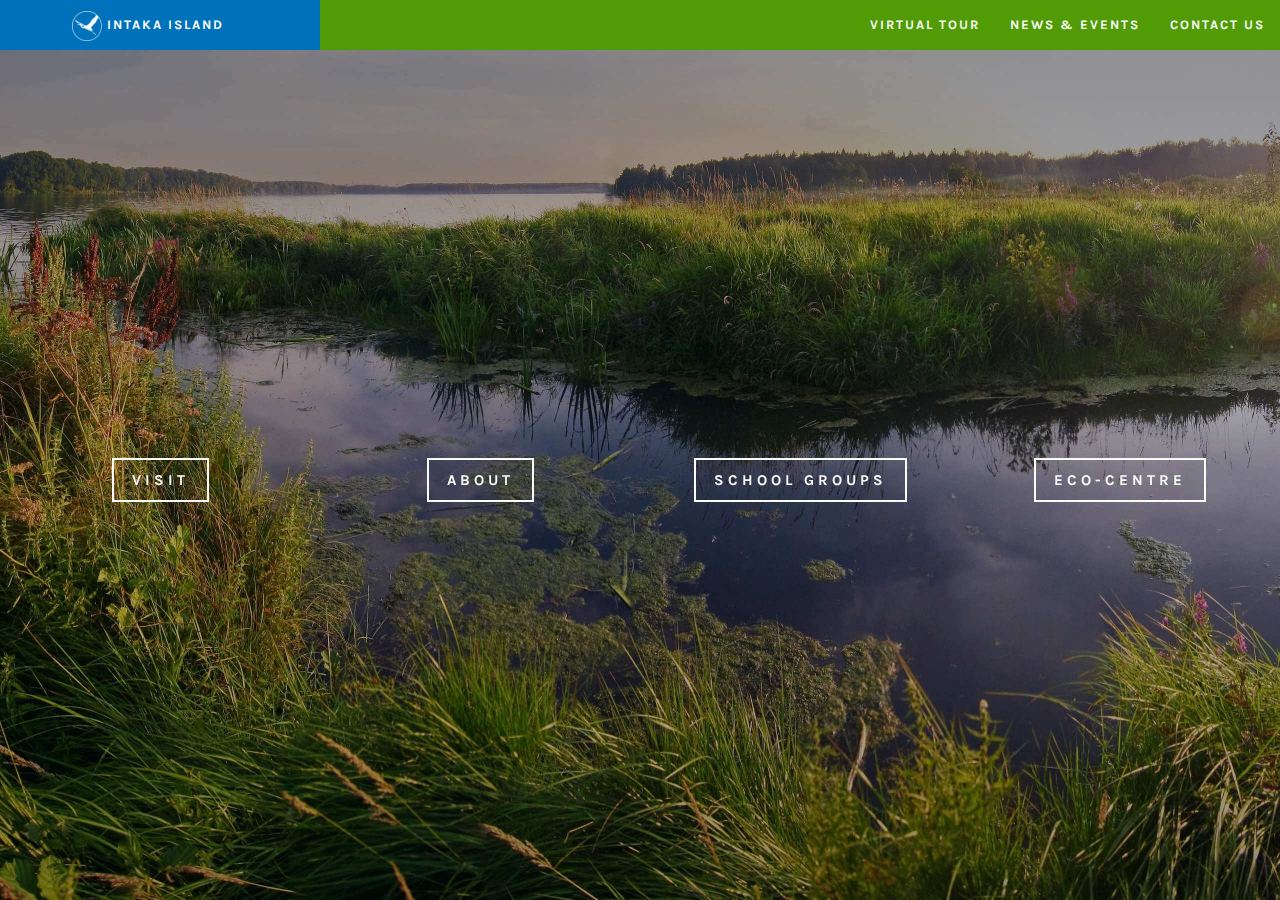
==== commit b4bf57a6: "update content" ====
--- a/index.html
+++ b/index.html
@@ -12,15 +12,14 @@
   <nav class="navbar navbar-inverse navbar-fixed-top site-nav" id="main-navbar">
     <div class="container-fluid">
       <div class="navbar-header">
-        <a href="#" class="navbar-brand">
-          <img src="images/navbar-logo.png" style="width:30px; height: auto; display: inline;  margin: -5px 5px;" alt="">
-          Intaka Island
+        <a href="/" class="navbar-brand">
+          <img src="images/navbar-logo.png" style="width:30px; height: auto; display: inline;  margin: -5px 5px;" alt="">Intaka Island
         </a>
       </div>
       <ul class="nav navbar-nav navbar-right">
-        <li><a href="#virtual-tour" data-open-pane="visit-pane">Virtual Tour</a></li>
-        <li><a href="#" data-open-pane="news-pane" id="link-news-and-events">News &amp; Events</a></li>
-        <li><a href="#about-contact-us" data-open-pane="about-pane">Contact Us</a></li>
+        <li><a href="/visit#virtual-tour">Virtual Tour</a></li>
+        <li><a href="/news">News &amp; Events</a></li>
+        <li><a href="/about#about-contact-us">Contact Us</a></li>
       </ul>
     </div>
   </nav>
@@ -28,118 +27,118 @@
   <div class="overflow-wrapper">
     <div class="no-scroll" id="scroll-wrapper">
       <div class="pane first-pane"  id="visit-pane">
-<a class="back-to-main-menu" href="#">
+<a class="back-to-main-menu" href="/">
   <img src="images/icon-back.png" class="icon-back" alt="">
   Back to main menu
 </a>
 <h2 class="pane-title-block">
   <img src="images/icon-prev.png" class="paging-icons prev" alt="" width="16" height="27">
-  <a href="#">Visit</a>
+  <a href="/visit">Visit</a>
   <img src="images/icon-next.png" class="paging-icons next" alt="" width="16" height="27">
 </h2>
 <div class="pane-content">
-  <h3><a href="#information">Visitors Info</a></h3>
+  <h3><a href="/visit#information">Visitors Info</a></h3>
   <ul>
-    <li><a href="#operating-hours">Operating Hours</a></li>
-    <li><a href="#fees">Fees</a></li>
-    <li><a href="#directions">Directions</a></li>
+    <li><a href="/visit#operating-hours">Operating Hours</a></li>
+    <li><a href="/visit#fees">Fees</a></li>
+    <li><a href="/visit#directions">Directions</a></li>
   </ul>
-  <h3><a href="#become-a-member">Become a member</a></h3>
+  <h3><a href="/visit#become-a-member">Become a member</a></h3>
   <ul>
-    <li><a href="#member-intro">Introduction</a></li>
-    <li><a href="#application">Application Form</a></li>
+    <li><a href="/visit#member-intro">Introduction</a></li>
+    <li><a href="/visit#application">Application Form</a></li>
   </ul>
-  <h3><a href="#virtual-tour">Virtual Tour</a></h3>
-  <h3><a href="#things-to-do">Things to Do</a></h3>
+  <h3><a href="/visit#virtual-tour">Virtual Tour</a></h3>
+  <h3><a href="/visit#things-to-do">Things to Do</a></h3>
   <ul>
-    <li><a href="#boat-trips">Boat Trips</a></li>
-    <li><a href="#floating-island">Floating Island</a></li>
-    <li><a href="#lapa">Lapa</a></li>
-    <li><a href="#bird-mountain">Bird Mountain</a></li>
-    <li><a href="#bird-hides">Bird Hides</a></li>
-    <li><a href="#indigenous-garden">Indegenous Garden</a></li>
+    <li><a href="/visit#boat-trips">Boat Trips</a></li>
+    <li><a href="/visit#floating-island">Floating Island</a></li>
+    <li><a href="/visit#lapa">Lapa</a></li>
+    <li><a href="/visit#bird-mountain">Bird Mountain</a></li>
+    <li><a href="/visit#bird-hides">Bird Hides</a></li>
+    <li><a href="/visit#indigenous-garden">Indigenous Garden</a></li>
   </ul>
 </div>
       </div>
       <div class="pane second-pane" id="about-pane">
-<a class="back-to-main-menu" href="#">
+<a class="back-to-main-menu" href="/">
   <img src="images/icon-back.png" class="icon-back" alt="">
   Back to main menu
 </a>
 <h2 class="pane-title-block">
   <img src="images/icon-prev.png" class="paging-icons prev" alt="" width="16" height="27">
-  <a href="#">About</a>
+  <a href="/about">About</a>
   <img src="images/icon-next.png" class="paging-icons next" alt="" width="16" height="27">
 </h2>
 <div class="pane-content">
-  <h3><a href="#about-history">History</a></h3>
-  <h3><a href="#about-intaka-trust">Intaka Trust</a></h3>
-  <h3><a href="#about-sustainability">Sustainability</a></h3>
-  <h3><a href="#about-contact-us">Contact Us</a></h3>
-  <h3><a href="#about-map">Map</a></h3>
+  <h3><a href="/about#about-history">History</a></h3>
+  <h3><a href="/about#about-intaka-trust">Intaka Trust</a></h3>
+  <h3><a href="/about#about-sustainability">Sustainability</a></h3>
+  <h3><a href="/about#about-contact-us">Contact Us</a></h3>
+  <h3><a href="/about#about-map">Map</a></h3>
 </div>
 
       </div>
       <div class="pane third-pane"  id="school-groups-pane">
-<a class="back-to-main-menu" href="#">
+<a class="back-to-main-menu" href="/">
   <img src="images/icon-back.png" class="icon-back" alt="">
   Back to main menu
 </a>
 <h2 class="pane-title-block">
   <img src="images/icon-prev.png" class="paging-icons prev" alt="" width="16" height="27">
-  <a href="#">School Groups</a>
+  <a href="/school-groups">School Groups</a>
   <img src="images/icon-next.png" class="paging-icons next" alt="" width="16" height="27">
 </h2>
 <div class="pane-content">
-  <h3><a href="#school-groups-main">What we offer</a></h3>
+  <h3><a href="/school-groups#school-groups-main">What we offer</a></h3>
 </div>
       </div>
       <div class="pane fourth-pane" id="eco-centre-pane">
-<a class="back-to-main-menu" href="#">
+<a class="back-to-main-menu" href="/">
   <img src="images/icon-back.png" class="icon-back" alt="">
   Back to main menu
 </a>
 <h2 class="pane-title-block">
   <img src="images/icon-prev.png" class="paging-icons prev" alt="" width="16" height="27">
-  <a href="#eco-centre-main">Eco-centre</a>
+  <a href="/eco-centre">Eco-centre</a>
   <img src="images/icon-next.png" class="paging-icons next" alt="" width="16" height="27">
 </h2>
 <div class="pane-content">
   <h3>Functions</h3>
   <ul>
-    <li><a href="#eco-centre-main">Venue Hire</a></li>
-    <li><a href="#eco-centre-main">Venues Information</a></li>
-    <li><a href="#eco-centre-main">Protocol &amp; Guidelines</a></li>
-    <li><a href="#eco-centre-main">Pricing &amp; Contact</a></li>
+    <li><a href="/eco-centre#eco-centre-main">Venue Hire</a></li>
+    <li><a href="/eco-centre#eco-centre-main">Venues Information</a></li>
+    <li><a href="/eco-centre#eco-centre-main">Protocol &amp; Guidelines</a></li>
+    <li><a href="/eco-centre#eco-centre-main">Pricing &amp; Contact</a></li>
   </ul>
   <h3>Donate</h3>
   <ul>
-    <li><a href="#make-a-donation">Intaka Trust</a></li>
-    <li><a href="#make-a-donation">Information</a></li>
+    <li><a href="/eco-centre#make-a-donation">Intaka Trust</a></li>
+    <li><a href="/eco-centre#make-a-donation">Information</a></li>
   </ul>
 </div>
       </div>
       <div class="pane fifth-pane"  id="environment-pane">
-<a class="back-to-main-menu" href="#">
+<a class="back-to-main-menu" href="/">
   <img src="images/icon-back.png" class="icon-back" alt="">
   Back to main menu
 </a>
 <h2 class="pane-title-block">
   <img src="images/icon-prev.png" class="paging-icons prev" alt="" width="16" height="27">
-  <a href="#environment-main">Environment</a>
+  <a href="/environment">Environment</a>
   <img src="images/icon-next.png" class="paging-icons next" alt="" width="16" height="27">
 </h2>
 <div class="pane-content">
-  <h3><a href="#environment-main">Environmental</a></h3>
-  <h3><a href="#environmental-management-plan">Environmental Management Plan</a></h3>
-  <h3><a href="#water-cycles-and-functions">Water Cycles and Functions</a></h3>
+  <h3><a href="/environment#environment-main">Environmental</a></h3>
+  <h3><a href="/environment#environmental-management-plan">Environmental Management Plan</a></h3>
+  <h3><a href="/environment#water-cycles-and-functions">Water Cycles and Functions</a></h3>
   <ul>
-    <li><a href="#cell-one-and-two">Cells 1 &amp; 2</a></li>
-    <li><a href="#cell-three">Cell 3</a></li>
-    <li><a href="#cell-four">Cell 4</a></li>
+    <li><a href="/environment#cell-one-and-two">Cells 1 &amp; 2</a></li>
+    <li><a href="/environment#cell-three">Cell 3</a></li>
+    <li><a href="/environment#cell-four">Cell 4</a></li>
   </ul>
-  <h3><a href="#environment-plants">Plants</a></h3>
-  <h3><a href="#environment-birds">Birds</a></h3>
+  <h3><a href="/environment#environment-plants">Plants</a></h3>
+  <h3><a href="/environment#environment-birds">Birds</a></h3>
 </div>
 
       </div>
@@ -163,7 +162,7 @@
   <div class="content-pane">
     <div class="content-backdrop"></div>
     <div class="menu-cover">
-      <a href="#">
+      <a href="/">
         <img src="images/navbar-logo-collapsed.png" alt="Return Home" class="collapsed-navbar-icon" title="Return Home">
       </a>
       <p><a href="#" id="expand-menu-link">Menu<br>
@@ -772,6 +771,8 @@
   </div>
 
   <script src="libs/jquery.min.js"></script>
+  <script src="libs/underscore.min.js"></script>
+  <script src="libs/backbone.min.js"></script>
   <script src="libs/bootstrap.min.js"></script>
   <script src="libs/jquery.stellar.js"></script>
   <script src="main.min.js"></script>
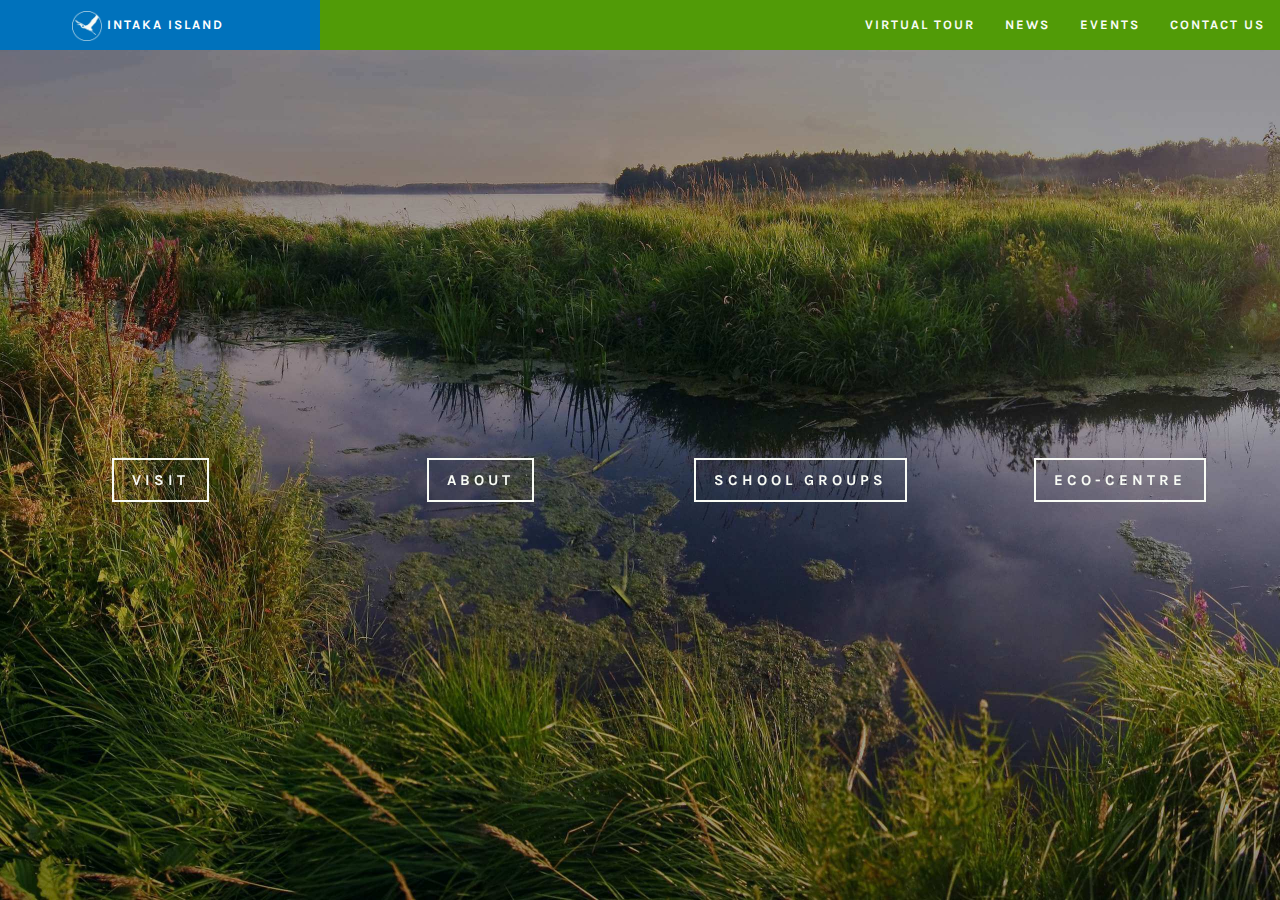
==== commit c2f25839: "update content" ====
--- a/index.html
+++ b/index.html
@@ -3,7 +3,7 @@
 <head>
   <meta charset="UTF-8">
   <title>Intaka</title>
-  <link rel="stylesheet" href="main.min.css">
+  <link rel="stylesheet" href="/main.min.css">
   <link href="//fonts.googleapis.com/css?family=Montserrat:700|Karla:400,400italic,700,700italic" rel="stylesheet">
   <meta name="viewport" content="width=device-width, initial-scale=1">
   <meta name="description" content="SITE DESCRIPTION HERE">
@@ -13,28 +13,28 @@
     <div class="container-fluid">
       <div class="navbar-header">
         <a href="/" class="navbar-brand">
-          <img src="images/navbar-logo.png" style="width:30px; height: auto; display: inline;  margin: -5px 5px;" alt="">Intaka Island
+          <img src="/images/navbar-logo.png" style="width:30px; height: auto; display: inline;  margin: -5px 5px;" alt="">Intaka Island
         </a>
       </div>
       <ul class="nav navbar-nav navbar-right">
         <li><a href="/visit#virtual-tour">Virtual Tour</a></li>
-        <li><a href="/news">News &amp; Events</a></li>
+        <li><a href="/news">News</a></li>
+        <li><a href="/events">Events</a></li>
         <li><a href="/about#about-contact-us">Contact Us</a></li>
       </ul>
     </div>
   </nav>
-
   <div class="overflow-wrapper">
     <div class="no-scroll" id="scroll-wrapper">
       <div class="pane first-pane"  id="visit-pane">
 <a class="back-to-main-menu" href="/">
-  <img src="images/icon-back.png" class="icon-back" alt="">
+  <img src="/images/icon-back.png" class="icon-back" alt="">
   Back to main menu
 </a>
 <h2 class="pane-title-block">
-  <img src="images/icon-prev.png" class="paging-icons prev" alt="" width="16" height="27">
+  <img src="/images/icon-prev.png" class="paging-icons prev" alt="" width="16" height="27">
   <a href="/visit">Visit</a>
-  <img src="images/icon-next.png" class="paging-icons next" alt="" width="16" height="27">
+  <img src="/images/icon-next.png" class="paging-icons next" alt="" width="16" height="27">
 </h2>
 <div class="pane-content">
   <h3><a href="/visit#information">Visitors Info</a></h3>
@@ -62,13 +62,13 @@
       </div>
       <div class="pane second-pane" id="about-pane">
 <a class="back-to-main-menu" href="/">
-  <img src="images/icon-back.png" class="icon-back" alt="">
+  <img src="/images/icon-back.png" class="icon-back" alt="">
   Back to main menu
 </a>
 <h2 class="pane-title-block">
-  <img src="images/icon-prev.png" class="paging-icons prev" alt="" width="16" height="27">
+  <img src="/images/icon-prev.png" class="paging-icons prev" alt="" width="16" height="27">
   <a href="/about">About</a>
-  <img src="images/icon-next.png" class="paging-icons next" alt="" width="16" height="27">
+  <img src="/images/icon-next.png" class="paging-icons next" alt="" width="16" height="27">
 </h2>
 <div class="pane-content">
   <h3><a href="/about#about-history">History</a></h3>
@@ -81,13 +81,13 @@
       </div>
       <div class="pane third-pane"  id="school-groups-pane">
 <a class="back-to-main-menu" href="/">
-  <img src="images/icon-back.png" class="icon-back" alt="">
+  <img src="/images/icon-back.png" class="icon-back" alt="">
   Back to main menu
 </a>
 <h2 class="pane-title-block">
-  <img src="images/icon-prev.png" class="paging-icons prev" alt="" width="16" height="27">
+  <img src="/images/icon-prev.png" class="paging-icons prev" alt="" width="16" height="27">
   <a href="/school-groups">School Groups</a>
-  <img src="images/icon-next.png" class="paging-icons next" alt="" width="16" height="27">
+  <img src="/images/icon-next.png" class="paging-icons next" alt="" width="16" height="27">
 </h2>
 <div class="pane-content">
   <h3><a href="/school-groups#school-groups-main">What we offer</a></h3>
@@ -95,13 +95,13 @@
       </div>
       <div class="pane fourth-pane" id="eco-centre-pane">
 <a class="back-to-main-menu" href="/">
-  <img src="images/icon-back.png" class="icon-back" alt="">
+  <img src="/images/icon-back.png" class="icon-back" alt="">
   Back to main menu
 </a>
 <h2 class="pane-title-block">
-  <img src="images/icon-prev.png" class="paging-icons prev" alt="" width="16" height="27">
+  <img src="/images/icon-prev.png" class="paging-icons prev" alt="" width="16" height="27">
   <a href="/eco-centre">Eco-centre</a>
-  <img src="images/icon-next.png" class="paging-icons next" alt="" width="16" height="27">
+  <img src="/images/icon-next.png" class="paging-icons next" alt="" width="16" height="27">
 </h2>
 <div class="pane-content">
   <h3>Functions</h3>
@@ -120,13 +120,13 @@
       </div>
       <div class="pane fifth-pane"  id="environment-pane">
 <a class="back-to-main-menu" href="/">
-  <img src="images/icon-back.png" class="icon-back" alt="">
+  <img src="/images/icon-back.png" class="icon-back" alt="">
   Back to main menu
 </a>
 <h2 class="pane-title-block">
-  <img src="images/icon-prev.png" class="paging-icons prev" alt="" width="16" height="27">
+  <img src="/images/icon-prev.png" class="paging-icons prev" alt="" width="16" height="27">
   <a href="/environment">Environment</a>
-  <img src="images/icon-next.png" class="paging-icons next" alt="" width="16" height="27">
+  <img src="/images/icon-next.png" class="paging-icons next" alt="" width="16" height="27">
 </h2>
 <div class="pane-content">
   <h3><a href="/environment#environment-main">Environmental</a></h3>
@@ -143,16 +143,30 @@
 
       </div>
       <div class="pane sixth-pane" id="news-pane">
-<a class="back-to-main-menu" href="#">
-  <img src="images/icon-back.png" class="icon-back" alt="">
+<a class="back-to-main-menu" href="/">
+  <img src="/images/icon-back.png" class="icon-back" alt="">
   Back to main menu
 </a>
 <h2 class="pane-title-block">
-  <a href="#">News</a>
+  <a href="/news/">News</a>
 </h2>
 <div class="pane-content">
 
   News pane content
+
+</div>
+      </div>
+      <div class="pane" id="events-pane">
+<a class="back-to-main-menu" href="/">
+  <img src="/images/icon-back.png" class="icon-back" alt="">
+  Back to main menu
+</a>
+<h2 class="pane-title-block">
+  <a href="/events/">Events</a>
+</h2>
+<div class="pane-content">
+
+  Events pane content
 
 </div>
       </div>
@@ -163,10 +177,10 @@
     <div class="content-backdrop"></div>
     <div class="menu-cover">
       <a href="/">
-        <img src="images/navbar-logo-collapsed.png" alt="Return Home" class="collapsed-navbar-icon" title="Return Home">
+        <img src="/images/navbar-logo-collapsed.png" alt="Return Home" class="collapsed-navbar-icon" title="Return Home">
       </a>
       <p><a href="#" id="expand-menu-link">Menu<br>
-      <img src="images/icon-menu-50x50.png" class="menu-icon" alt=""></a></p>
+      <img src="/images/icon-menu-50x50.png" class="menu-icon" alt=""></a></p>
     </div>
     <div class="content-wrapper" id="visit-content">
 <!-- (p>lorem)*20 -->
@@ -175,12 +189,12 @@
   <h3 id="operating-hours">Operating Hours</h3>
   <p class="narrower">Intaka Island is open to visitors and groups 364 days a year (closed on 25 December).</p>
   <div style="position: relative; height: 200px; width: 100%;">
-    <img src="images/parallax-1.png" class="parallax-1" data-stellar-ratio="0.8" alt="">
+    <img src="/images/parallax-1.png" class="parallax-1" data-stellar-ratio="0.8" alt="">
   </div>
   <div class="narrow">
     <div class="row" style="position: relative;">
-      <img src="images/sun.png" data-stellar-ratio="0.8" class="parallax-sun" data-stellar-vertical-offset="400" alt="">
-      <img src="images/snowflake.png" data-stellar-ratio="0.8" class="parallax-snowflake" data-stellar-vertical-offset="400" alt="">
+      <img src="/images/sun.png" data-stellar-ratio="0.8" class="parallax-sun" data-stellar-vertical-offset="400" alt="">
+      <img src="/images/snowflake.png" data-stellar-ratio="0.8" class="parallax-snowflake" data-stellar-vertical-offset="400" alt="">
       <div class="summer">
         <h4>Summer</h4>
         <p class="time">7.30 - 19.00</p>
@@ -226,14 +240,14 @@
   </section>
   <h2 id="directions" class="text-blue">Map</h2>
   <div style="position: relative; width: 100%; height: 90px; top: -90px;">
-    <img src="images/compass.png" class="parallax-2" data-stellar-ratio="1.8" data-stellar-vertical-offset="400" alt="">
+    <img src="/images/compass.png" class="parallax-2" data-stellar-ratio="1.8" data-stellar-vertical-offset="400" alt="">
   </div>
   <div class="map-container">
     <span class="parallax-w"
       data-stellar-ratio="0.8"
       data-stellar-vertical-offset="0"
     >W</span>
-    <iframe src="map.html" frameborder="0" style="height: 424px; width: 755px; margin-left: auto; margin-right: auto;"></iframe>
+    <iframe src="/map.html" style="border: 0; height: 424px; width: 755px; margin-left: auto; margin-right: auto;"></iframe>
     <span class="parallax-e"
       data-stellar-ratio="0.8"
       data-stellar-vertical-offset="0"
@@ -243,12 +257,12 @@
 </section>
 <h2 id="become-a-member" class="member-text">Become a Member</h2>
 <div style="position: relative; margin-top: -280px; margin-bottom: 160px;">
-  <img src="images/fish.png" class="parallax-3"  data-stellar-ratio="1.3" alt=""
+  <img src="/images/fish.png" class="parallax-3"  data-stellar-ratio="1.3" alt=""
     data-stellar-vertical-offset="0"
   >
 </div>
 <div class="row member-row" style="max-width: 900px; margin-left: auto; margin-right: auto;">
-  <img src="images/parallax-pencil-80x79.png" alt="" class="parallax-pencil"
+  <img src="/images/parallax-pencil-80x79.png" alt="" class="parallax-pencil"
     data-stellar-ratio="0.8"
     data-stellar-vertical-offset="150"
   >
@@ -287,51 +301,51 @@
     <h3 class="member-text text-left" id="member-intro">Tell me more</h3>
     <p class="member-text text-left">Lorem ipsum dolor sit amet, consectetur adipisicing elit. Error doloremque iure distinctio voluptate, provident sint? Asperiores facilis suscipit modi temporibus adipisci unde libero nesciunt! Quidem, numquam, deserunt. Dolor, cupiditate in.</p>
   </div>
-  <img src="images/parallax-face-71x71.png" alt="" class="parallax-face"
+  <img src="/images/parallax-face-71x71.png" alt="" class="parallax-face"
     data-stellar-ratio="0.8"
     data-stellar-vertical-offset="150"
   >
 </div>
 <h2 id="virtual-tour" class="text-green">Virtual Tour</h2>
 <div class="virtual-tour-wrapper">
-  <img src="images/parallax-virtual-17x156.png" class="parallax-virtual" alt=""
+  <img src="/images/parallax-virtual-17x156.png" class="parallax-virtual" alt=""
     data-stellar-ratio="0.8"
     data-stellar-vertical-offset="150"
   >
-  <img src="images/parallax-eye-115x66.png" alt="" class="parallax-eye"
+  <img src="/images/parallax-eye-115x66.png" alt="" class="parallax-eye"
     data-stellar-ratio="0.8"
     data-stellar-vertical-offset="150"
   >
-  <a href="#"><img src="images/virtual-tour-placeholder.jpg" alt="" class="img-responsive">
+  <a href="#"><img src="/images/virtual-tour-placeholder.jpg" alt="" class="img-responsive">
   Click to experience the full tour</a>
 </div>
 <h2 id="things-to-do" class="text-yellow-dark" style="margin-top: 100px;">Things<br>to Do</h2>
 <div style="position: relative; margin-top: -276px; margin-bottom: 50px;">
-  <img src="images/duiker.png" class="parallax-duiker" data-stellar-ratio="1.3" data-stellar-vertical-offset="400" alt="">
+  <img src="/images/duiker.png" class="parallax-duiker" data-stellar-ratio="1.3" data-stellar-vertical-offset="400" alt="">
 </div>
 <div class="row things-content">
-  <img src="images/parallax-oars-127x117.png" class="parallax-oars" alt=""
+  <img src="/images/parallax-oars-127x117.png" class="parallax-oars" alt=""
     data-stellar-ratio="0.8"
     data-stellar-vertical-offset="150"
   >
-  <img src="images/parallax-bird-172x118.png" class="parallax-bird" alt=""
+  <img src="/images/parallax-bird-172x118.png" class="parallax-bird" alt=""
     data-stellar-ratio="0.8"
     data-stellar-vertical-offset="150"
   >
-  <img src="images/parallax-trees-137x116.png" class="parallax-trees" alt=""
+  <img src="/images/parallax-trees-137x116.png" class="parallax-trees" alt=""
     data-stellar-ratio="0.8"
     data-stellar-vertical-offset="150"
   >
   <div class="col-sm-8 col-sm-push-6" style="position: relative;">
     <div style="position: relative; height: 216px; width: 100%;">
-      <img src="images/bird-island-432x432.png" class="parallax-things-icon" data-stellar-ratio="1.1" alt="">
+      <img src="/images/bird-island-432x432.png" class="parallax-things-icon" data-stellar-ratio="1.1" alt="">
     </div>
     <h3 id="bird-mountain" class="text-red">Bird Mountain</h3>
     <p>Lorem ipsum dolor sit amet, consectetur adipisicing elit. Voluptatibus nam quisquam quos nulla praesentium maxime excepturi, itaque ad perferendis mollitia. Fuga, reiciendis soluta! Dignissimos voluptatibus maxime dolor ab possimus, animi!</p>
     <h3 id="floating-island" class="text-blue">Floating Island</h3>
     <p>Lorem ipsum dolor sit amet, consectetur adipisicing elit. Officia consequatur consequuntur exercitationem laborum culpa, tenetur cum nulla. Reprehenderit, ut! Nemo quod, porro iste nam vero voluptates. Ducimus unde commodi dolor.</p>
     <div style="position: relative; height: 216px; width: 100%;">
-      <img src="images/gardens-432x432.png" class="parallax-things-icon" data-stellar-ratio="1.1" alt="">
+      <img src="/images/gardens-432x432.png" class="parallax-things-icon" data-stellar-ratio="1.1" alt="">
     </div>
     <h3 id="indigenous-garden" class="text-green">Indigenous Garden</h3>
     <p>Lorem ipsum dolor sit amet, consectetur adipisicing elit. Vitae mollitia est cumque corrupti architecto pariatur ipsum repellendus obcaecati, praesentium, omnis necessitatibus aliquam possimus adipisci, at ut suscipit commodi saepe error.</p>
@@ -340,14 +354,14 @@
     <h3 id="boat-trips" class="text-blue">Boat Trips</h3>
     <p>Lorem ipsum dolor sit amet, consectetur adipisicing elit. Eius itaque facilis, cupiditate illum laudantium labore, similique ratione ab vero nobis! Maxime quas possimus beatae delectus expedita in perspiciatis veritatis natus.</p>
     <div style="position: relative; height: 216px; width: 100%;">
-      <img src="images/boat-trip-432x432.png" class="parallax-things-icon" data-stellar-ratio="1.1" alt="">
+      <img src="/images/boat-trip-432x432.png" class="parallax-things-icon" data-stellar-ratio="1.1" alt="">
     </div>
     <h3 id="lapa" class="text-green">Lapa</h3>
     <p>Lorem ipsum dolor sit amet, consectetur adipisicing elit. Incidunt quis illum sequi, deleniti nulla repudiandae sint quo cupiditate temporibus laborum debitis aspernatur esse, alias. Quisquam illum, saepe placeat iure sapiente?</p>
     <h3 id="bird-hides" class="text-red">Bird Hides</h3>
     <p>Lorem ipsum dolor sit amet, consectetur adipisicing elit. Harum sint aspernatur, sed, voluptatem nostrum soluta quia quidem officia repudiandae eveniet atque maxime error debitis consequatur, enim odio quod. Quia, ipsa.</p>
     <div style="position: relative; height: 216px; width: 100%;">
-      <img src="images/bird-hides-432x432.png" class="parallax-things-icon" data-stellar-ratio="1.1" alt="">
+      <img src="/images/bird-hides-432x432.png" class="parallax-things-icon" data-stellar-ratio="1.1" alt="">
     </div>
   </div>
 </div>
@@ -360,17 +374,17 @@
   <div class="col-sm-8 col-sm-push-6">
     <p class="text-left yellow-text">Intaka Island, an award-winning 16 hectare wetlands and bird sanctuary, is home to 177 species of indigenous fynbos plants and 120 bird species. <em>Intaka</em> &ndash; which means 'bird' in Xhosa &ndash; is a unique example of nature conservation and urban development co-existing in harmony. Apart from its environmental significance, the area offers a place of solace to take a stroll, relax, and get away from the hustle and bustle of everyday life</p>
     <div style="position: relative;">
-      <img src="images/about-background-bird-772x1368.png" alt="" width="386" height="684" style="position: relative; right: 3em;" data-stellar-ratio="0.9">
+      <img src="/images/about-background-bird-772x1368.png" alt="" width="386" height="684" style="position: relative; right: 3em;" data-stellar-ratio="0.9">
     </div>
   </div>
   <div class="col-sm-9 col-sm-push-8">
     <div style="position: relative;">
-      <img src="images/about-main-614x614.png" alt="" width="307" height="307" data-stellar-ratio="1.1" style="position: relative;">
+      <img src="/images/about-main-614x614.png" alt="" width="307" height="307" data-stellar-ratio="1.1" style="position: relative;">
     </div>
     <div class="about-aims">
       <div style="position: relative; text-align: center;">
-        <img src="images/about-icon-backpack-133x132.png" alt="" width="66" height="66" style="position: absolute; top: 50px; right: -150px;" data-stellar-ratio="0.8">
-        <img src="images/about-icon-flower.png" alt="" width="74" height="58" style="position: absolute; top: 150px; right: -150px;" data-stellar-ratio="0.85">
+        <img src="/images/about-icon-backpack-133x132.png" alt="" width="66" height="66" style="position: absolute; top: 50px; right: -150px;" data-stellar-ratio="0.8">
+        <img src="/images/about-icon-flower.png" alt="" width="74" height="58" style="position: absolute; top: 150px; right: -150px;" data-stellar-ratio="0.85">
       </div>
       <h4>The aims of Intaka are to:</h4>
       <ul>
@@ -387,7 +401,7 @@
 <h2 id="about-history" class="orange-text">History</h2>
 <p class="narrow yellow-text">When the development of Century City began in 1996, the 250 hectare area was largely covered by invasive alien vegetation (mainly Port Jackson acacias) and a number of degraded wetlands. A large number of water birds used one of these wetlands and the surrounding flooded vegetation as a breeding site.</p>
 <div class="slider-container">
-  <img src="images/about-slider-1359x506.jpg" alt="" width="700" height="253">
+  <img src="/images/about-slider-1359x506.jpg" alt="" width="700" height="253">
 </div>
 <div class="row yellow-text">
   <div class="col-sm-8 col-sm-push-6">
@@ -407,7 +421,7 @@
         <p>The construction of the Intaka Island Eco-Centre started in early 2010 and obtained widespread stakeholder support, from the CCPOA Board of Directors, Century City based corporates, including the Rabie Property Group, and the broader community. The construction costs of this modern, energy conscious, enviro-friendly green educational building was funded by donations of financial contributions, building materials and professionals time from environmentally conscious corporates and individuals. The Eco-Centre was completed in October 2010 and includes an assembly area, an educational activity room, reception, ablution and catering facilities, as well as an outdoor sustainable living classroom.</p>
       </div>
       <div class="col-sm-20">
-        <img src="images/about-intaka-trust-1193x771.jpg" alt="" style="margin-bottom: 1em; max-width: 100%;">
+        <img src="/images/about-intaka-trust-1193x771.jpg" alt="" style="margin-bottom: 1em; max-width: 100%;">
         <div class="row">
           <div class="col-sm-15">
             <p>A team of 9 staff have been employed to run the Eco-Centre and its related programmes and activities. The team comprises an Eco-Centre Co-ordinator, a receptionist, three field rangers, a cleaner, two boat skippers and a rope hand. It will be necessary to grow this team as the take-up of the existing programmes increases and the programme offering expands.</p>
@@ -428,9 +442,9 @@
 <div class="row">
   <div class="col-sm-6 col-sm-push-6">
     <div style="position: relative;">
-      <img src="images/about-icon-a.png" alt="" width="216" height="216" style="position: relative;" data-stellar-ratio="1.1">
-      <img src="images/about-icon-aqua-133x133.png" alt="" width="66" height="66" style="position: absolute; display: block; margin-top: 3em; left: 130px;" data-stellar-ratio="0.85">
-      <img src="images/about-icon-plant-147x103.png" alt="" width="73" height="51" style="position: absolute; display: block; left: 40px; top: 330px;" data-stellar-ratio="0.8">
+      <img src="/images/about-icon-a.png" alt="" width="216" height="216" style="position: relative;" data-stellar-ratio="1.1">
+      <img src="/images/about-icon-aqua-133x133.png" alt="" width="66" height="66" style="position: absolute; display: block; margin-top: 3em; left: 130px;" data-stellar-ratio="0.85">
+      <img src="/images/about-icon-plant-147x103.png" alt="" width="73" height="51" style="position: absolute; display: block; left: 40px; top: 330px;" data-stellar-ratio="0.8">
     </div>
   </div>
   <div class="col-sm-8 col-sm-push-8">
@@ -481,8 +495,8 @@
   </div>
 </div>
 <h2 id="about-map" class="lighter-blue-text">Map</h2>
-<img src="images/about-icon-map-155x190.png" alt="" width="77" height="95" style="margin-top: -3em;">
-<iframe src="map.html" frameborder="0" style="height: 424px; width: 755px; margin: 3em auto; display: block;"></iframe>
+<img src="/images/about-icon-map-155x190.png" alt="" width="77" height="95" style="margin-top: -3em;">
+<iframe src="/map.html" style="border: 0px; height: 424px; width: 755px; margin: 3em auto; display: block;"></iframe>
 <p class="lighter-blue-text">Longitude and Latitude of Intaka Island: -33.888015, 18.513004</p>
 <p><a href="#">Download PDF map with directions</a></p>
 
@@ -496,10 +510,10 @@
     <p>With the ever growing population and the increasing demands we place on the Earth’s limited resources - it is of great importance that both young and old are exposed to concepts such as sustainability, ecosystems and the importance of biodiversity. Intaka Island is an exciting 16 hectare outdoor environmental education classroom where learning comes naturally. The Eco-Centre is the heart from which many of our education initiatives radiate.</p>
     <p>Here at Intaka Island we welcome school groups, eco clubs, garden clubs or any other interested group to come partake in the educational programs on offer. The programs are tailor made to suite the needs, age and size of the group as well as the time available for the visit. A typical visit would entail an orientation talk, a walk around the island, a ride on the Intaka Ferry and one other educational activity of the visiting educator’s choice.</p>
   </div>
-  <img src="images/school-groups-a-432x432.png" alt="" class="parallax-floater parallax-school-a" data-stellar-ratio="1.1">
-  <img src="images/school-groups-b-432x432.png" alt="" class="parallax-floater parallax-school-b" data-stellar-ratio="1.1">
+  <img src="/images/school-groups-a-432x432.png" alt="" class="parallax-floater parallax-school-a" data-stellar-ratio="1.1">
+  <img src="/images/school-groups-b-432x432.png" alt="" class="parallax-floater parallax-school-b" data-stellar-ratio="1.1">
   <h2 id="what-we-offer-schools" class="orange-text">What we offer</h2>
-  <img src="images/school-groups-what-we-offer.jpg" alt="" width="755" height="412">
+  <img src="/images/school-groups-what-we-offer.jpg" alt="" width="755" height="412">
   <h3 class="orange-text">Age and curriculum relevant<br>education programs</h3>
   <div class="row">
     <div class="col-sm-8 col-sm-push-7 yellow-text">
@@ -511,12 +525,12 @@
       </ul>
     </div>
     <div class="col-sm-8 col-sm-push-5">
-      <img src="images/school-groups-c-432x432.png" alt="" class="parallax-floater" data-stellar-ratio="1.1">
+      <img src="/images/school-groups-c-432x432.png" alt="" class="parallax-floater" data-stellar-ratio="1.1">
     </div>
   </div>
   <div class="school-programs">
-    <img src="images/school-groups-bus-icon.png" alt="" class="school-bus-icon" data-stellar-ratio="0.8">
-    <img src="images/school-groups-microscope-icon.png" alt="" class="school-microscope-icon" data-stellar-ratio="0.8">
+    <img src="/images/school-groups-bus-icon.png" alt="" class="school-bus-icon" data-stellar-ratio="0.8">
+    <img src="/images/school-groups-microscope-icon.png" alt="" class="school-microscope-icon" data-stellar-ratio="0.8">
     <p class="yellow-text narrower">Programs are created under the guidence of an experienced and qualified educator, keeping in mind the focus of the curriculum (including CAPS) for each age group. The topics that creep up across the grades and where we can best supplement your classroom are:</p>
   </div>
   <dl class="school-programs-topics orange-text">
@@ -542,25 +556,25 @@
   <h2 id="eco-centre-main" class="orange-text">Eco Centre</h2>
   <div class="row">
     <div class="col-sm-10">
-      <img src="images/eco-icon-hat.png" alt="" width="55" height="48" data-stellar-ratio="0.8" style="position: relative;">
+      <img src="/images/eco-icon-hat.png" alt="" width="55" height="48" data-stellar-ratio="0.8" style="position: relative;">
     </div>
     <div class="col-sm-10">
-      <img src="images/eco-centre-main.png" alt="" width="313" height="313">
+      <img src="/images/eco-centre-main.png" alt="" width="313" height="313">
     </div>
     <div class="col-sm-10">
-      <img src="images/eco-icon-globe.png" alt="" width="45" height="54" data-stellar-ratio="0.8" style="position: relative;">
+      <img src="/images/eco-icon-globe.png" alt="" width="45" height="54" data-stellar-ratio="0.8" style="position: relative;">
     </div>
   </div>
   <h3 class="orange-text">The main point of arrival</h3>
   <div class="row">
-    <div class="col-sm-10"><img src="images/eco-centre-a.png" alt="" height="216" width="216" data-stellar-ratio="1.1" style="position: relative;"></div>
+    <div class="col-sm-10"><img src="/images/eco-centre-a.png" alt="" height="216" width="216" data-stellar-ratio="1.1" style="position: relative;"></div>
     <div class="col-sm-10 yellow-text">
       <p>This multi-functional Environmental Education Centre accommodating groups of up to 75 at any one time, includes an assembly area, educational activity centre, reception, catering and ablution facilities.</p>
       <p>Aside from meeting enviro-educational needs as well as showcasing to our visitors sustainable living best practices which optimise energy and natural resource efficiencies, the Eco-Centre is also the ideal workshop facility.</p>
     </div>
-    <div class="col-sm-10"><img src="images/eco-centre-b.png" alt="" height="216" width="216" data-stellar-ratio="1.1" style="position: relative;"></div>
-  </div>
-  <img src="images/eco-centre-secondary.jpg" alt="" width="755" height="412" style="margin-top: 2em; margin-bottom: 5em;">
+    <div class="col-sm-10"><img src="/images/eco-centre-b.png" alt="" height="216" width="216" data-stellar-ratio="1.1" style="position: relative;"></div>
+  </div>
+  <img src="/images/eco-centre-secondary.jpg" alt="" width="755" height="412" style="margin-top: 2em; margin-bottom: 5em;">
   <h3 class="text-green">Being fundamentally an environmental facility, the venue is available to be used for the following</h3>
   <div class="row">
     <div class="col-sm-8 col-sm-push-6">
@@ -572,16 +586,16 @@
       <a href="#" class="btn btn-md eco-button">Venue Price List</a>
     </div>
     <div class="col-sm-8 col-sm-push-8">
-      <img src="images/eco-centre-c.png" alt="" width="216" height="216" data-stellar-ratio="1.1" style="position: relative; top: 75px;">
+      <img src="/images/eco-centre-c.png" alt="" width="216" height="216" data-stellar-ratio="1.1" style="position: relative; top: 75px;">
     </div>
   </div>
   <div class="row">
     <div class="col-sm-8 col-sm-push-6">
-      <img src="images/eco-icon-pps.png" alt="" width="51" height="51" style="position: relative; top: 75px;" data-stellar-ratio="0.8">
-      <img src="images/eco-icon-projector.png" alt="" width="63" height="30" style="position: relative; top: 150px; left: 20px;" data-stellar-ratio="0.85">
+      <img src="/images/eco-icon-pps.png" alt="" width="51" height="51" style="position: relative; top: 75px;" data-stellar-ratio="0.8">
+      <img src="/images/eco-icon-projector.png" alt="" width="63" height="30" style="position: relative; top: 150px; left: 20px;" data-stellar-ratio="0.85">
     </div>
     <div class="col-sm-8 col-sm-push-8">
-      <img src="images/eco-duck-1.png" alt="" width="342" height="333" data-stellar-ratio="1.2" style="position: relative; top: -40px; left: -40px;">
+      <img src="/images/eco-duck-1.png" alt="" width="342" height="333" data-stellar-ratio="1.2" style="position: relative; top: -40px; left: -40px;">
     </div>
   </div>
   <h3 class="yellow-text">There are a range of other venues and functions options available on Intaka Island, these include:</h3>
@@ -604,7 +618,7 @@
 <section id="make-a-donation">
   <h2 class="text-green">Make a Donation</h2>
   <div style="position: relative;">
-    <img src="images/eco-icon-donate.png" alt="" width="110" height="68" style="position: relative;" data-stellar-ratio="1.1">
+    <img src="/images/eco-icon-donate.png" alt="" width="110" height="68" style="position: relative;" data-stellar-ratio="1.1">
   </div>
   <div class="row">
     <div class="col-sm-14 col-sm-push-8">
@@ -623,30 +637,30 @@
 >Environmental</h2>
 <div class="row yellow-text text-left">
   <div class="col-sm-8 col-sm-push-6">
-    <img src="images/env-beetle-574x574.png" alt="" width="337" height="337" style="margin-bottom: 2em; position: relative; top: -30px; left:-30px;" data-stellar-ratio="1.1">
+    <img src="/images/env-beetle-574x574.png" alt="" width="337" height="337" style="margin-bottom: 2em; position: relative; top: -30px; left:-30px;" data-stellar-ratio="1.1">
     <p>The Western half of Intaka Island is made up of constructed wetlands which mainly serve the needs for water purification, habitat for breeding water birds, and the recreation and education of visitors. The Eastern half consists of seasonal pans and sand plain fynbos which are both rare habitat types in great need of conservation. The management approach to these two areas needs to be different in order to meet their objectives.</p>
     <p>The Century City Property Owner’s (CCPOA) manage Intaka Island and is monitored and guided by the Intaka Island Blouvlei environmental committee. </p>
   </div>
   <div class="col-sm-8 col-sm-push-8">
     <p>This committee is made up of representatives of the CCPOA, the environmental manager, Mr. Alan Liebenberg, and various environmental specialists which include the chairperson from CSIR, a botanist, an ornithologist, an environmental manager from the City Of Cape Town, a member from Cape Nature and a member representing a friends group.</p>
     <div style="position: relative;">
-      <img src="images/env-tadpole-857x502.png" alt="" width="428" height="251" style="position: relative; left: -80px; top: 20px; margin: 2em;" data-stellar-ratio="1.1">
+      <img src="/images/env-tadpole-857x502.png" alt="" width="428" height="251" style="position: relative; left: -80px; top: 20px; margin: 2em;" data-stellar-ratio="1.1">
     </div>
     <p>This group meets on a monthly basis and provides their expertise in the implementation of the EMP for Intaka Island.</p>
     <div style="position: relative;">
-      <img src="images/env-icon-backpack-133x132.png" alt="" width="66" height="66" style="position: relative; left: -40px; top: 50px;" data-stellar-ratio="0.8">
-      <img src="images/env-icon-flower-148x117.png" alt="" width="74" height="58" style="position: relative; left: 40px;" data-stellar-ratio="0.85">
+      <img src="/images/env-icon-backpack-133x132.png" alt="" width="66" height="66" style="position: relative; left: -40px; top: 50px;" data-stellar-ratio="0.8">
+      <img src="/images/env-icon-flower-148x117.png" alt="" width="74" height="58" style="position: relative; left: 40px;" data-stellar-ratio="0.85">
     </div>
   </div>
 </div>
 <h2 id="environmental-management-plan" class="orange-text">Environmental Management Plan</h2>
 <div style="position: relative; margin-top: -380px; margin-bottom: 110px;">
-  <img src="images/env-butterfly-1187x590.png" alt="" data-stellar-ratio="1.3" width="594" height="295" style="position:relative; top: 80px;">
+  <img src="/images/env-butterfly-1187x590.png" alt="" data-stellar-ratio="1.3" width="594" height="295" style="position:relative; top: 80px;">
 </div>
 <div>
   <div style="position: relative;">
-    <img src="images/env-icon-clipboard.png" alt="" style="position: absolute; left: 10%; top: 60px;" width="48" height="57" data-stellar-ratio="0.8">
-    <img src="images/env-icon-log.png" alt="" style="position: absolute; right: 10%; top: 60px;" width="48" height="57" data-stellar-ratio="0.8">
+    <img src="/images/env-icon-clipboard.png" alt="" style="position: absolute; left: 10%; top: 60px;" width="48" height="57" data-stellar-ratio="0.8">
+    <img src="/images/env-icon-log.png" alt="" style="position: absolute; right: 10%; top: 60px;" width="48" height="57" data-stellar-ratio="0.8">
   </div>
   <p class="narrow yellow-text">The setting aside of land for a nature reserve is only the first step in a conservation process. The next step is to draw up an environmental management plan (EMP), which is a working document and is regularly updated. Intaka Island had EMPs for the construction and development phases of the reserve, and now has a relatively new EMP for the operational phase. The bulk of the EMP relates to 10 explicit environmental goals which cover the aims of Intaka Island.</p>
 </div>
@@ -659,25 +673,25 @@
     <p class="text-left">The south western half of Intaka Island was originally known as the sewe pannietjies before it was redesigned into four distinct ponds (called cells) with indigenous wetland vegetation. These constructed cells fulfil the natural role of a wetland which is to filter and clean water. The water from the 7km of canals that flow around.</p>
     <p class="text-left">Century City is pumped daily into the constructed wetlands through the four cells, where it is cleaned before being returned back into the canal system.</p>
     <div style="position: relative;">
-      <img src="images/env-icon-a.png" alt="" width="216" height="216" data-stellar-ratio="1.1" style="position: relative; top: 20px;">
+      <img src="/images/env-icon-a.png" alt="" width="216" height="216" data-stellar-ratio="1.1" style="position: relative; top: 20px;">
     </div>
     <h4 id="cell-three" class="orange-text text-left">Cell 3</h4>
     <p class="text-left">This cell is very different from the first two in that it is relatively large and deep, comprising mainly of open water. The reason for this is, to expose the water to wind which will aid in the oxygenation process and bacteria that break down nitrogenous compounds that flourish in this open water Cell 3 is also home to the award winning heronries (wooded islands), which were designed to encourage birds to roost and breed.</p>
     <div style="postion: relative;">
-      <img src="images/env-fowl-1054x741.png" alt="" width="527" height="370" style="position: absolute; right: -40px;" data-stellar-ratio="0.9">
+      <img src="/images/env-fowl-1054x741.png" alt="" width="527" height="370" style="position: absolute; right: -40px;" data-stellar-ratio="0.9">
     </div>
   </div>
   <div class="col-sm-8 col-sm-push-8">
     <div style="position: absolute; text-align: left;">
-      <img src="images/env-icon-ruler.png" alt="" width="72" height="72" data-stellar-ratio="0.8" style="position: relative; left: 80px;">
-    </div>
-    <img src="images/env-request-440x460.png" alt="" width="220" height="230" style="position: relative; left: 100px;">
-    <img src="images/env-cell-map.png" alt="" width="307" height="307">
+      <img src="/images/env-icon-ruler.png" alt="" width="72" height="72" data-stellar-ratio="0.8" style="position: relative; left: 80px;">
+    </div>
+    <img src="/images/env-request-440x460.png" alt="" width="220" height="230" style="position: relative; left: 100px;">
+    <img src="/images/env-cell-map.png" alt="" width="307" height="307">
     <h4 id="cell-one-and-two" class="lighter-blue-text text-left">Cells 1 &amp; 2</h4>
     <p>The first two cells are dominated by dense cape reed beds (Phragmites).These fast-growing plants are capable of absorbing large amounts of phosphate and other nutrients, so starting the cleaning process. The surface area of the cell is quite large and shallow, so allows for the growth of the reeds and oxygen to re-enter the water. The reed beds also create a habitat for a large number of birds.</p>
 
     <div style="position: relative;">
-      <img src="images/env-icon-b.png" alt="" width="216" height="216" data-stellar-ratio="1.1" style="position: relative; top: 20px;">
+      <img src="/images/env-icon-b.png" alt="" width="216" height="216" data-stellar-ratio="1.1" style="position: relative; top: 20px;">
     </div>
     <h4 id="cell-four" class="lighter-blue-text text-left">Cell 4</h4>
     <p>The last cell is once again different from the other cells in that is a very shallow marshland, with high diversity of vegetation that adds a final step to the water “scrubbing” process, before the water re-enters the canal system.
@@ -689,42 +703,42 @@
 </div>
 <h2 id="environment-plants" class="text-yellow-dark" style="margin-top: 100px;">Plants</h2>
 <div style="position: relative; margin-top: -300px; margin-bottom: 110px;">
-  <img src="images/env-plants-background.png" alt="" data-stellar-ratio="1.3" data-stellar-vertical-offset="0" width="392" height="312" style="position:relative;">
+  <img src="/images/env-plants-background.png" alt="" data-stellar-ratio="1.3" data-stellar-vertical-offset="0" width="392" height="312" style="position:relative;">
 </div>
 <div class="row yellow-text">
   <div class="col-sm-8 col-sm-push-6" style="position: relative;">
     <div style="position: relative;">
-      <img src="images/env-icon-flower.png" alt="" width="50" height="79" style="position: absolute; left: -80px; top: 30px;" data-stellar-ratio="0.8">
+      <img src="/images/env-icon-flower.png" alt="" width="50" height="79" style="position: absolute; left: -80px; top: 30px;" data-stellar-ratio="0.8">
     </div>
     <p class="text-left">There are 212 different species of indigenous plants (plants of Sand plain fynbos) that can be found on Intaka Island, many of which produce attractive flowers from late winter to early summer. Twenty four of these plants are on the Red Data list, that is, they are rare and threated with extinction Cape Flats.</p>
     <div style="position: relative;">
-      <img src="images/env-icon-d.png" alt="" width="216" height="216" style="position: relative; top: 3em;" data-stellar-ratio="1.1">
+      <img src="/images/env-icon-d.png" alt="" width="216" height="216" style="position: relative; top: 3em;" data-stellar-ratio="1.1">
     </div>
   </div>
   <div class="col-sm-8 col-sm-push-8">
     <div style="position: relative;">
-      <img src="images/env-icon-c.png" alt="" width="216" height="216" style="position: relative; bottom: 3em;" data-stellar-ratio="1.1">
+      <img src="/images/env-icon-c.png" alt="" width="216" height="216" style="position: relative; bottom: 3em;" data-stellar-ratio="1.1">
     </div>
     <p class="text-left">Sand Fynbos (CFSF), previously known as Sand Plain Fynbos, is a critically endangered vegetation type that occurs only within the city of Cape Town. Less than 1% of this unique lowland Fynbos vegetation is conserved. Intaka Island is one of the few places that you can still experience this endemic veldt.</p>
   </div>
 </div>
 <h2 id="environment-birds" style="margin-top: 150px">Birds</h2>
 <div style="position: relative; margin-top: -300px; margin-bottom: 60px;">
-  <img src="images/env-crane-534x730.png" alt="" data-stellar-ratio="1.3" data-stellar-vertical-offset="0" width="267" height="365" style="position:relative;">
+  <img src="/images/env-crane-534x730.png" alt="" data-stellar-ratio="1.3" data-stellar-vertical-offset="0" width="267" height="365" style="position:relative;">
 </div>
 <div class="row yellow-text">
   <div class="col-sm-8 col-sm-push-6">
     <p class="text-left">Intaka boasts 120 different bird species in a safe, easy-to-reach area due to the diversity of Intaka Islands 7 different habitats. The terrestrial habitat of fynbos, shrubs and grasses attracts birds like the Cape Francolin, Weavers and Cape Sparrows. The shrub areas provide safe foraging areas for Cape White-Eyes, Robin Chats and Spotted Prinias while the open water is suitable for the Cape Shoveller, Yellow Billed Duck, Red Knobbed Coot and Moorhen. Reed Beds provide food and nesting for the Little Bittern, Purple Swamphen, Masked Weaver, Red Bishop and Levaillant’s Cisticola.</p>
     <div style="position: relative;">
-      <img src="images/env-icon-f.png" alt="" width="216" height="216" style="position: relative; top: 2em;" data-stellar-ratio="1.1">
+      <img src="/images/env-icon-f.png" alt="" width="216" height="216" style="position: relative; top: 2em;" data-stellar-ratio="1.1">
     </div>
   </div>
   <div class="col-sm-8 col-sm-push-8" style="position: relative;">
     <div style="position: relative">
-      <img src="images/env-icon-e.png" alt="" width="216" height="216" style="position: relative; bottom: 2em;" data-stellar-ratio="1.1">
-    </div>
-    <div style="position: relative;">
-      <img src="images/env-icon-binocs.png" alt="" width="57" height="50" style="position: absolute; top: 50%; right: -100px;" data-stellar-ratio="0.8">
+      <img src="/images/env-icon-e.png" alt="" width="216" height="216" style="position: relative; bottom: 2em;" data-stellar-ratio="1.1">
+    </div>
+    <div style="position: relative;">
+      <img src="/images/env-icon-binocs.png" alt="" width="57" height="50" style="position: absolute; top: 50%; right: -100px;" data-stellar-ratio="0.8">
     </div>
     <p class="text-left">With bird-watching being one of the fastest growing recreational activities, Intaka Island offers birdwatchers and nature enthusiasts in general a unique opportunity to discover and study our birds up close in their natural habitat.</p>
     <p class="text-left">A number of birds also make use of the man made heronries on Intaka Island for breeding and roosting. These heronries have been recognized internationally for both their simple construction and success at attracting birds.</p>
@@ -734,10 +748,10 @@
 <a href="#" class="back-to-top">Back to the top</a>
     </div>
     <div class="content-wrapper" id="news-content">
-<h2 class="news-heading">News &amp; Events</h2>
+<h2 class="news-heading">News</h2>
 <article class="post">
   <div class="date">
-    <img src="images/article-icon-news-100x80.png" alt="" width="50" height="40">
+    <img src="/images/article-icon-news-100x80.png" alt="" width="50" height="40">
     <div class="day">7</div>
     <div class="month">Jan</div>
     <div class="year">2016</div>
@@ -749,11 +763,11 @@
   <img src="//placehold.it/600x300" alt="" width="300" height="150" class="preview">
   <p class="author">by <span>A. Author</span></p>
   <p class="intro">Lorem ipsum dolor sit amet, consectetur adipisicing elit. Quibusdam corporis laboriosam consequuntur eaque facilis magni alias tenetur saepe obcaecati! Debitis neque sapiente vero architecto est mollitia itaque ab consequatur? Vel?</p>
-  <a href="#" class="readmore">Read More</a>
+  <a href="/news/news-slug" class="readmore">Read More</a>
 </article>
-<article class="event">
+<article class="post">
   <div class="date">
-    <img src="images/article-icon-event-86x80.png" alt="" width="43" height="40">
+    <img src="/images/article-icon-news-100x80.png" alt="" width="50" height="40">
     <div class="day">26</div>
     <div class="month">Dec</div>
     <div class="year">2015</div>
@@ -765,16 +779,54 @@
   <img src="//placehold.it/600x300" alt="" width="300" height="150" class="preview">
   <p class="author">by <span>A. Author</span></p>
   <p class="intro">Lorem ipsum dolor sit amet, consectetur adipisicing elit. Quibusdam corporis laboriosam consequuntur eaque facilis magni alias tenetur saepe obcaecati! Debitis neque sapiente vero architecto est mollitia itaque ab consequatur? Vel?</p>
-  <a href="#" class="readmore">Read More</a>
+  <a href="/news/news-slug/" class="readmore">Read More</a>
 </article>
     </div>
-  </div>
-
-  <script src="libs/jquery.min.js"></script>
-  <script src="libs/underscore.min.js"></script>
-  <script src="libs/backbone.min.js"></script>
-  <script src="libs/bootstrap.min.js"></script>
-  <script src="libs/jquery.stellar.js"></script>
-  <script src="main.min.js"></script>
+    <div class="content-wrapper" id="events-content">
+<h2 class="news-heading">Events</h2>
+<article class="event">
+  <div class="date">
+    <img src="/images/article-icon-event-86x80.png" alt="" width="43" height="40">
+    <div class="day">7</div>
+    <div class="month">Jan</div>
+    <div class="year">2016</div>
+  </div>
+  <header>
+    <h2>Lorem Ipsum Dolor Sit Amet, Consectetur Adipiscing Elit.</h2>
+    <p class="lead">Lorem Ipsum Dolor Sit Amet,</p>
+  </header>
+  <img src="//placehold.it/600x300" alt="" width="300" height="150" class="preview">
+  <p class="author">by <span>A. Author</span></p>
+  <p class="intro">Lorem ipsum dolor sit amet, consectetur adipisicing elit. Quibusdam corporis laboriosam consequuntur eaque facilis magni alias tenetur saepe obcaecati! Debitis neque sapiente vero architecto est mollitia itaque ab consequatur? Vel?</p>
+  <a href="/events/event-slug" class="readmore">Read More</a>
+</article>
+<article class="event">
+  <div class="date">
+    <img src="/images/article-icon-event-86x80.png" alt="" width="43" height="40">
+    <div class="day">26</div>
+    <div class="month">Dec</div>
+    <div class="year">2015</div>
+  </div>
+  <header>
+    <h2>Lorem Ipsum Dolor Sit Amet, Consectetur Adipiscing Elit.</h2>
+    <p class="lead">Lorem Ipsum Dolor Sit Amet,</p>
+  </header>
+  <img src="//placehold.it/600x300" alt="" width="300" height="150" class="preview">
+  <p class="author">by <span>A. Author</span></p>
+  <p class="intro">Lorem ipsum dolor sit amet, consectetur adipisicing elit. Quibusdam corporis laboriosam consequuntur eaque facilis magni alias tenetur saepe obcaecati! Debitis neque sapiente vero architecto est mollitia itaque ab consequatur? Vel?</p>
+  <a href="/events/event-slug/" class="readmore">Read More</a>
+</article>
+    </div>
+    <div class="content-wrapper" id="single-item-placeholder">
+      <!-- Placeholder for jQuery injected news article -->
+    </div>
+  </div>
+
+  <script src="/libs/jquery.min.js"></script>
+  <script src="/libs/underscore.min.js"></script>
+  <script src="/libs/backbone.min.js"></script>
+  <script src="/libs/bootstrap.min.js"></script>
+  <script src="/libs/jquery.stellar.js"></script>
+  <script src="/main.min.js"></script>
 </body>
 </html>
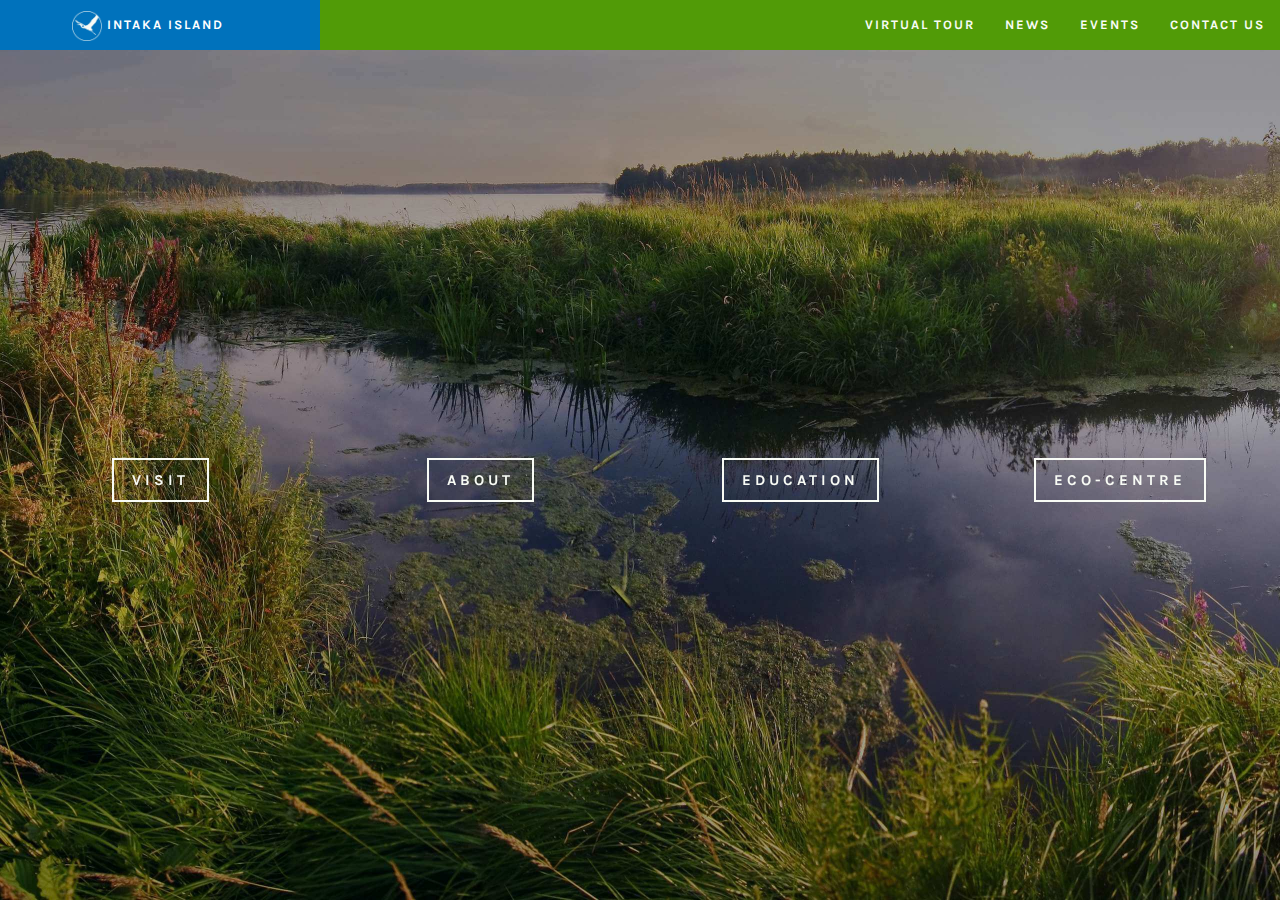
==== commit 22c202b9: "update content" ====
--- a/index.html
+++ b/index.html
@@ -79,18 +79,18 @@
 </div>
 
       </div>
-      <div class="pane third-pane"  id="school-groups-pane">
+      <div class="pane third-pane"  id="education-pane">
 <a class="back-to-main-menu" href="/">
   <img src="/images/icon-back.png" class="icon-back" alt="">
   Back to main menu
 </a>
 <h2 class="pane-title-block">
   <img src="/images/icon-prev.png" class="paging-icons prev" alt="" width="16" height="27">
-  <a href="/school-groups">School Groups</a>
+  <a href="/education">Education</a>
   <img src="/images/icon-next.png" class="paging-icons next" alt="" width="16" height="27">
 </h2>
 <div class="pane-content">
-  <h3><a href="/school-groups#school-groups-main">What we offer</a></h3>
+  <h3><a href="/education#school-groups-main">What we offer</a></h3>
 </div>
       </div>
       <div class="pane fourth-pane" id="eco-centre-pane">
@@ -503,50 +503,152 @@
 <a href="#" class="back-to-top">Back to the top</a>
 
     </div>
-    <div class="content-wrapper school-content" id="school-groups-content">
+    <div class="content-wrapper education-content" id="education-content">
 <section id="what-we-offer-section">
-  <h2 id="school-groups-main" class="lighter-blue-text">School Groups</h2>
-  <div class="narrower yellow-text">
-    <p>With the ever growing population and the increasing demands we place on the Earth’s limited resources - it is of great importance that both young and old are exposed to concepts such as sustainability, ecosystems and the importance of biodiversity. Intaka Island is an exciting 16 hectare outdoor environmental education classroom where learning comes naturally. The Eco-Centre is the heart from which many of our education initiatives radiate.</p>
-    <p>Here at Intaka Island we welcome school groups, eco clubs, garden clubs or any other interested group to come partake in the educational programs on offer. The programs are tailor made to suite the needs, age and size of the group as well as the time available for the visit. A typical visit would entail an orientation talk, a walk around the island, a ride on the Intaka Ferry and one other educational activity of the visiting educator’s choice.</p>
-  </div>
-  <img src="/images/school-groups-a-432x432.png" alt="" class="parallax-floater parallax-school-a" data-stellar-ratio="1.1">
-  <img src="/images/school-groups-b-432x432.png" alt="" class="parallax-floater parallax-school-b" data-stellar-ratio="1.1">
-  <h2 id="what-we-offer-schools" class="orange-text">What we offer</h2>
-  <img src="/images/school-groups-what-we-offer.jpg" alt="" width="755" height="412">
-  <h3 class="orange-text">Age and curriculum relevant<br>education programs</h3>
+  <h2 id="school-groups-main" class="lighter-blue-text">Education</h2>
+  <h3 class="yellow-text text-left">A typical visit to Intaka Island would entail:</h3>
+  <div class="narrow" style="position: relative;">
+    <img src="/images/school-groups-a-432x432.png"
+      alt="" width="216" height="216"
+      data-stellar-ratio="1.1"
+      style="position: absolute; right: -216px;"
+    >
+  </div>
+  <ul class="yellow-text typical-visit-list narrow">
+    <li>a guided tour around the island</li>
+    <li>a ride on the Intaka Ferry</li>
+    <li>one educational activity of the visiting educator's choice.</li>
+  </ul>
+  <div style="position: relative;" class="narrow">
+    <img src="/images/education-icon-ferry-114x58.png"
+      alt="" width="57" height="29"
+      style="position: absolute; left: 0; top: 13px;"
+      data-stellar-ratio="0.8"
+    >
+    <img src="/images/education-icon-microscope-64x110.png"
+      alt="" width="32" height="55"
+      style="position: absolute; left: 100px; top: 0;"
+      data-stellar-ratio="0.9"
+    >
+  </div>
+  <h3 class="yellow-text" style="margin-top: 6em;">Choose your educational activity:</h3>
   <div class="row">
-    <div class="col-sm-8 col-sm-push-7 yellow-text">
-      <p class="text-left">Programs are tailor-made to accommodate the individual school's needs and can serve to:</p>
-      <ul class="school-list">
-        <li>Supplement your teaching.</li>
-        <li>Act as a point of departure for starting a new section of work.</li>
-        <li>Incorporate into continuous assessment by making use of worksheets provided by us and checked by you!</li>
-      </ul>
-    </div>
-    <div class="col-sm-8 col-sm-push-5">
-      <img src="/images/school-groups-c-432x432.png" alt="" class="parallax-floater" data-stellar-ratio="1.1">
-    </div>
-  </div>
-  <div class="school-programs">
-    <img src="/images/school-groups-bus-icon.png" alt="" class="school-bus-icon" data-stellar-ratio="0.8">
-    <img src="/images/school-groups-microscope-icon.png" alt="" class="school-microscope-icon" data-stellar-ratio="0.8">
-    <p class="yellow-text narrower">Programs are created under the guidence of an experienced and qualified educator, keeping in mind the focus of the curriculum (including CAPS) for each age group. The topics that creep up across the grades and where we can best supplement your classroom are:</p>
-  </div>
-  <dl class="school-programs-topics orange-text">
-    <dt>Energy</dt>
-    <dd>types, sources and energy transformation, electricity</dd>
-    <dt>Ecosystems</dt>
-    <dd>habitats, adaptations, food chains and webs</dd>
-    <dt>Water</dt>
-    <dd>water cycle, waste management, testing and purification</dd>
-    <dt>Wetland ecology</dt>
-    <dd>cycling of water through wetland, typical habitats, animals and vegetation</dd>
-    <dt>Sustainability</dt>
-    <dd>discussion on human impact on environment, recycling, waste management and alternative energy sources</dd>
-  </dl>
-  <h3 class="text-green">Age and curriculum relevant education programs</h3>
-  <p class="yellow-text narrow">Our fully equipped Eco- Centre provides the perfect venue for a structured full day workshop for your newly elected leadership bodies, e.g. monitors, RCL and prefects.</p>
+    <div class="col-sm-7 col-sm-push-4 activity-block"
+      style="min-height: 380px;"
+    >
+      <h4 class="activity-heading lighter-blue-text">Foundation Phase</h4>
+      <p>
+        <a href="#" class="btn btn-light-blue">Grade R</a>
+        <a href="#" class="btn btn-light-blue">Grade 1</a>
+        <a href="#" class="btn btn-light-blue">Grade 2</a>
+        <a href="#" class="btn btn-light-blue">Grade 3</a>
+      </p>
+    </div>
+    <div class="col-sm-7 col-sm-push-5 activity-block"
+      style="min-height: 380px;"
+    >
+      <h4 class="activity-heading orange-text">Intermediate Phase</h4>
+      <p>
+        <a href="#" class="btn btn-orange">Grade 4</a>
+        <a href="#" class="btn btn-orange">Grade 5</a>
+        <a href="#" class="btn btn-orange">Grade 6</a>
+      </p>
+    </div>
+    <div class="col-sm-7 col-sm-push-6 activity-block"
+      style="min-height: 380px;"
+    >
+      <h4 class="activity-heading lighter-blue-text">Senior Phase</h4>
+      <p>
+        <a href="#" class="btn btn-light-blue">Grade 7</a>
+        <a href="#" class="btn btn-light-blue">Grade 8</a>
+        <a href="#" class="btn btn-light-blue">Grade 9</a>
+      </p>
+    </div>
+  </div>
+  <div class="row">
+    <div class="col-sm-7 col-sm-push-4 activity-block"
+      style="min-height: 300px;"
+    >
+      <h4 class="activity-heading orange-text">Foundation Phase</h4>
+      <p><a href="#" class="btn btn-orange">Grade 10</a></p>
+    </div>
+    <div class="col-sm-7 col-sm-push-5 activity-block"
+      style="min-height: 300px;"
+    >
+      <h4 class="activity-heading lighter-blue-text">University / Colleges</h4>
+      <p class="lighter-blue-text">Contact the Eco-manager to tailor make a program for you that will suit the needs, age and size of the group as well as the time available for the visit.</p>
+    </div>
+    <div class="col-sm-7 col-sm-push-6 activity-block"
+      style="min-height: 300px;"
+    >
+      <h4 class="activity-heading orange-text">Fun for all</h4>
+      <p class="orange-text">Contact the Eco-manager to tailor make a program for you that will suit the needs, age and size of the group as well as the time available for the visit.</p>
+    </div>
+  </div>
+  <h3>Prices</h3>
+  <div class="row" style="text-align: left;">
+    <div class="col-sm-15 col-sm-push-3">
+      <p>Educational Programme:</p>
+      <p>(boat ride, island tour and educational activity)</p>
+      <p>Learner <span class="pull-right price">R25.00</span></p>
+      <p>Educator (1 educator free for every 10 learners)<span class="pull-right price">R35.00</span></p>
+    </div>
+  </div>
+  <div class="row" style="text-align: left;">
+    <div class="col-sm-15 col-sm-push-3">
+      <p>Educational Programme:</p>
+      <p>(boat ride, island tour and educational activity)</p>
+      <p>Learner <span class="pull-right price">R7.00</span></p>
+      <p>Educator (1 educator free for every 10 learners)<span class="pull-right price">R10.00</span></p>
+    </div>
+  </div>
+  <h3>FAQ</h3>
+  <div class="row">
+    <div class="col-sm-10">
+      <h4 class="faq-question">What happens if it rains on the day of our visit?</h4>
+      <div class="faq-answer">
+        <p>We usually go ahead  with the programme we just advise everybody dresses  warmly and accordingly.</p>
+        <p>We also supply  rain  ponchos that  the learners are welcome to use.</p>
+      </div>
+    </div>
+    <div class="col-sm-10">
+      <h4 class="faq-question">Can I cancel our visit to Intaka Island?</h4>
+      <div class="faq-answer">
+        <p>Cancellations can be maybe within 14 days of your visit to Intaka Island.</p>
+        <p>If there is a cancellation after 14 days you are required to pay a 50% deposit with your next booking to Intaka Island.</p>
+      </div>
+    </div>
+    <div class="col-sm-10">
+      <h4 class="faq-question">Does Intaka Island have a coffee shop?</h4>
+      <div class="faq-answer">
+        <p>Intaka Island does not  have a coffee shop but you can purchase  coffee/tea at reception and there is a  coffee shop (brick lane) just a 10 minute away.</p>
+      </div>
+    </div>
+  </div>
+  <div class="row">
+    <div class="col-sm-10">
+      <h4 class="faq-question">Will the learners get a break in between the activities?</h4>
+      <div class="faq-answer">
+        <p>Yes there will be a 20 minute break includes in the program.</p>
+      </div>
+    </div>
+    <div class="col-sm-10">
+      <h4 class="faq-question">Time of arrival and departure?</h4>
+      <div class="faq-answer">
+        <p>Educational programs usually run for 3 hours thus the program runs from 9:30am until  12:30pm.</p>
+        <p>However we are flexible and you can also give us your time constraints and we will try and work around it.</p>
+      </div>
+    </div>
+    <div class="col-sm-10">
+      <h4 class="faq-question">What do the kids have to bring with on the day?</h4>
+      <div class="faq-answer">
+        <p>All that the learners need to bring with is a packed lunch we supply the rest.</p>
+      </div>
+    </div>
+  </div>
+  <h3>Resources</h3>
+  <h3>What the teachers say</h3>
+
 </section>
 
 <a href="#" class="back-to-top">Back to the top</a>
